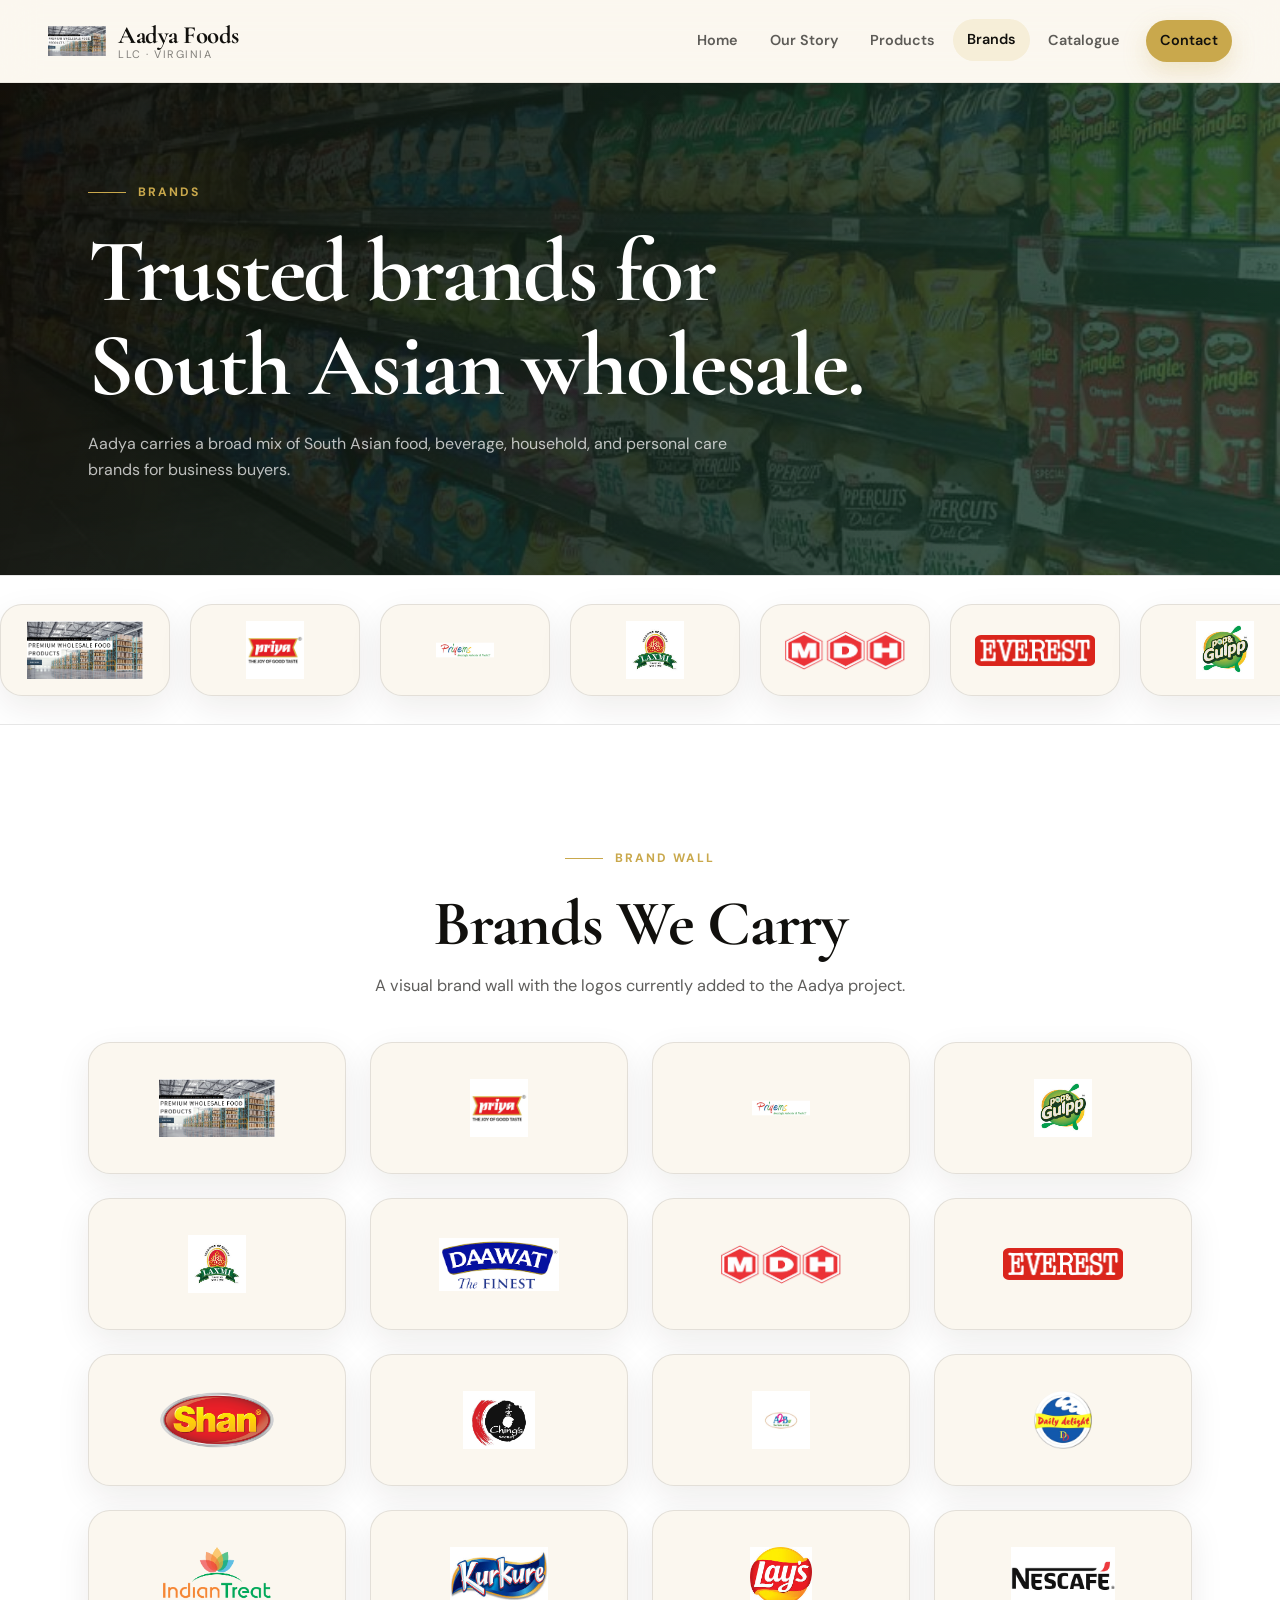
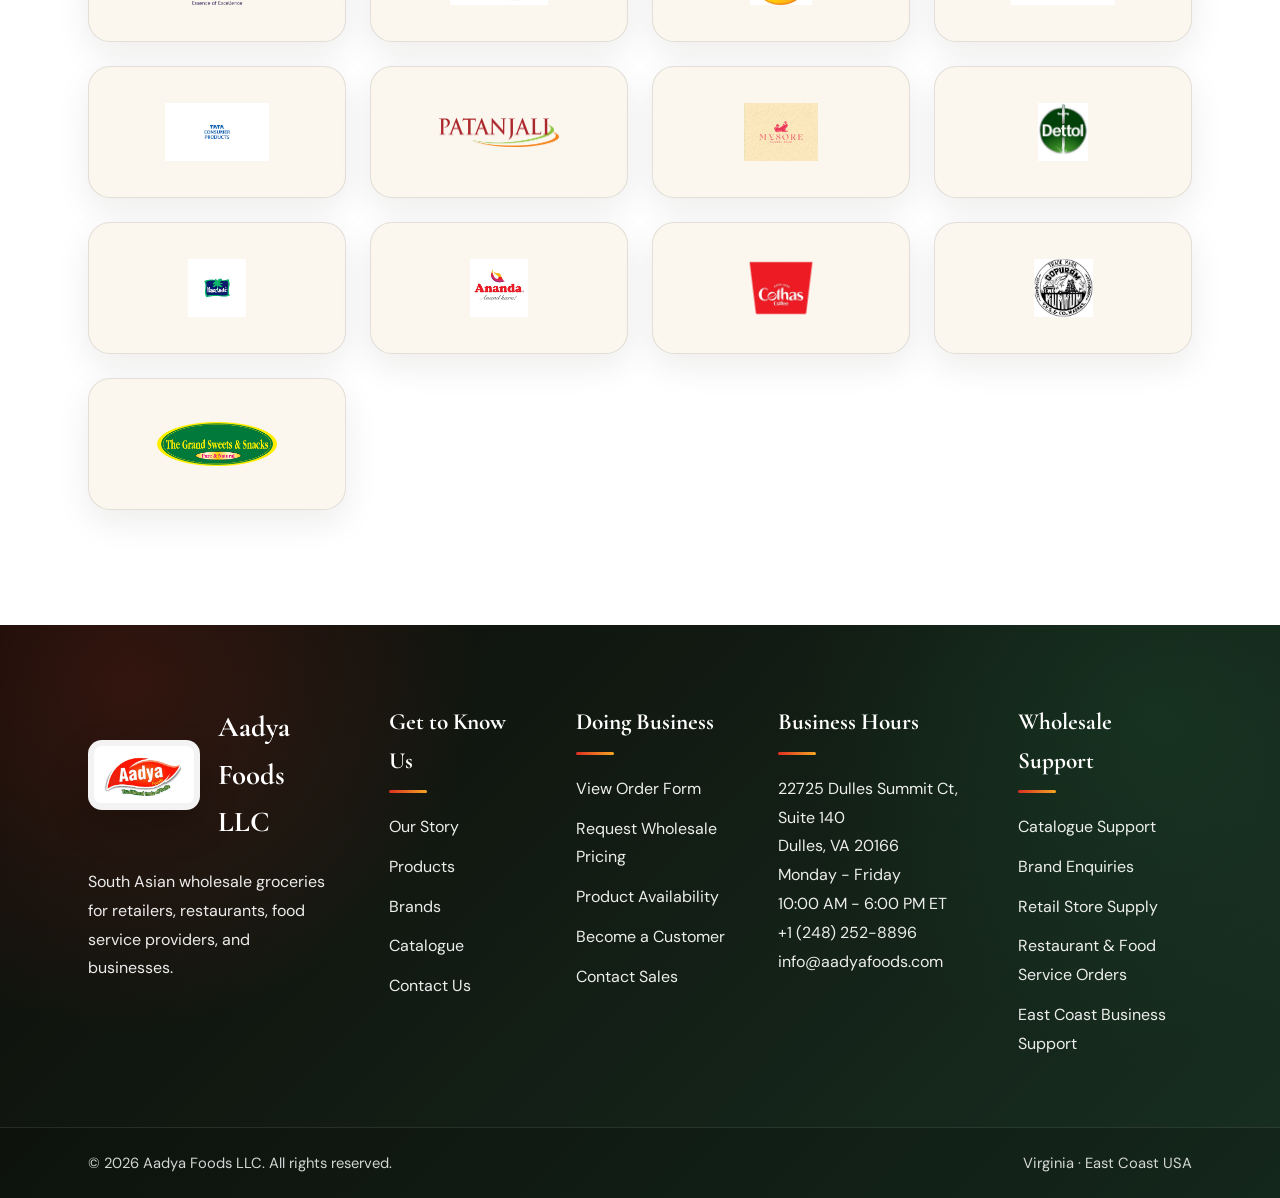
==== brands.html @ dddf6e6d "Redesign home hero, products page, and Our Story page - Add layered mandala/blob background to home " ====
<!DOCTYPE html>
<html lang="en">
<head>
  <meta charset="UTF-8" />
  <meta name="viewport" content="width=device-width, initial-scale=1" />
  <title>Brands | Aadya Foods LLC</title>
  <meta name="description" content="Brands carried by Aadya Foods LLC, including South Asian grocery, snacks, beverages, personal care, and household brands." />
  <link rel="preconnect" href="https://fonts.googleapis.com" />
  <link rel="preconnect" href="https://fonts.gstatic.com" crossorigin />
  <link href="https://fonts.googleapis.com/css2?family=Cormorant+Garamond:ital,wght@0,500;0,600;0,700;1,500;1,600&family=DM+Sans:wght@300;400;500;600;700;800&family=DM+Serif+Display&display=swap" rel="stylesheet" />
  <link rel="stylesheet" href="styles.css" />
</head>
<body>
  <div class="page-loader" id="pageLoader"><div class="loader-card"><img src="Aadya.png" alt="Aadya Foods logo" /><div class="loader-bar"><span></span></div></div></div>
  <div class="site-shell">
    <header class="navbar" id="navbar"><div class="nav-inner"><a class="brand" href="index.html"><img src="Aadya.png" alt="Aadya Foods" /><span class="brand-text"><span class="brand-title">Aadya Foods</span><span class="brand-sub">LLC · Virginia</span></span></a><button class="menu-btn" id="menuBtn" aria-label="Open menu"><span></span><span></span></button><nav class="nav-links" id="navLinks"><button class="nav-close" id="navClose" aria-label="Close menu">×</button><a data-nav href="index.html">Home</a><a data-nav href="our-story.html">Our Story</a><a data-nav href="products.html">Products</a><a data-nav href="brands.html">Brands</a><a data-nav href="catalogue.html">Catalogue</a><a data-nav href="contact.html" class="nav-cta">Contact</a></nav></div></header>

    <main class="main">
      <section class="page-hero" style="--page-img: url('assets/images/snacks.jpg')">
        <div class="wrap reveal"><span class="eyebrow">Brands</span><h1>Trusted brands for South Asian wholesale.</h1><p>Aadya carries a broad mix of South Asian food, beverage, household, and personal care brands for business buyers.</p></div>
      </section>

      <section class="brand-marquee" aria-label="Scrolling brands">
        <div class="brand-track">
          <span class="brand-chip"><img src="Aadya.png" alt="Aadya" /></span><span class="brand-chip"><img src="logos/priya.webp" alt="Priya" /></span><span class="brand-chip"><img src="logos/priyems.png" alt="Priyems" /></span><span class="brand-chip"><img src="logos/laxmi.jpeg" alt="Laxmi" /></span><span class="brand-chip"><img src="logos/MDH.png" alt="MDH" /></span><span class="brand-chip"><img src="logos/Everest.png" alt="Everest" /></span><span class="brand-chip"><img src="logos/pop%26gulpp.jpeg" alt="Pop and Gulpp" /></span><span class="brand-chip"><img src="logos/Shan.png" alt="Shan" /></span><span class="brand-chip"><img src="logos/daawat.png" alt="Daawat" /></span>
          <span class="brand-chip"><img src="Aadya.png" alt="" /></span><span class="brand-chip"><img src="logos/priya.webp" alt="" /></span><span class="brand-chip"><img src="logos/priyems.png" alt="" /></span><span class="brand-chip"><img src="logos/laxmi.jpeg" alt="" /></span><span class="brand-chip"><img src="logos/MDH.png" alt="" /></span><span class="brand-chip"><img src="logos/Everest.png" alt="" /></span><span class="brand-chip"><img src="logos/pop%26gulpp.jpeg" alt="" /></span><span class="brand-chip"><img src="logos/Shan.png" alt="" /></span><span class="brand-chip"><img src="logos/daawat.png" alt="" /></span>
        </div>
      </section>

      <section class="section section-alt">
        <div class="wrap">
          <div class="section-head center reveal"><span class="eyebrow">Brand wall</span><h2 class="section-title">Brands We Carry</h2><p class="section-text">A visual brand wall with the logos currently added to the Aadya project.</p></div>
          <div class="grid grid-4 brand-grid">
            <span class="brand-chip reveal"><img src="Aadya.png" alt="Aadya" /></span>
            <span class="brand-chip reveal"><img src="logos/priya.webp" alt="Priya" /></span>
            <span class="brand-chip reveal"><img src="logos/priyems.png" alt="Priyems" /></span>
            <span class="brand-chip reveal"><img src="logos/pop%26gulpp.jpeg" alt="Pop and Gulpp" /></span>
            <span class="brand-chip reveal"><img src="logos/laxmi.jpeg" alt="Laxmi" /></span>
            <span class="brand-chip reveal"><img src="logos/daawat.png" alt="Daawat" /></span>
            <span class="brand-chip reveal"><img src="logos/MDH.png" alt="MDH" /></span>
            <span class="brand-chip reveal"><img src="logos/Everest.png" alt="Everest" /></span>
            <span class="brand-chip reveal"><img src="logos/Shan.png" alt="Shan" /></span>
            <span class="brand-chip reveal"><img src="logos/chings.jpg" alt="Ching's" /></span>
            <span class="brand-chip reveal"><img src="logos/A2B.avif" alt="A2B" /></span>
            <span class="brand-chip reveal"><img src="logos/Daily-Delight.png" alt="Daily Delight" /></span>
            <span class="brand-chip reveal"><img src="logos/indian-treat.png" alt="Indian Treat" /></span>
            <span class="brand-chip reveal"><img src="logos/kurkure.jpeg" alt="Kurkure" /></span>
            <span class="brand-chip reveal"><img src="logos/LAys.jpeg" alt="Lays" /></span>
            <span class="brand-chip reveal"><img src="logos/NESCAFE.png" alt="Nescafe" /></span>
            <span class="brand-chip reveal"><img src="logos/Tata.png" alt="Tata" /></span>
            <span class="brand-chip reveal"><img src="logos/Patanjali.png" alt="Patanjali" /></span>
            <span class="brand-chip reveal"><img src="logos/MYSORE%20SANDAL.png" alt="Mysore Sandal" /></span>
            <span class="brand-chip reveal"><img src="logos/DETTOL.jpeg" alt="Dettol" /></span>
            <span class="brand-chip reveal"><img src="logos/PARACHUTE.jpeg" alt="Parachute" /></span>
            <span class="brand-chip reveal"><img src="logos/ANANDA.png" alt="Ananda" /></span>
            <span class="brand-chip reveal"><img src="logos/Cothas_Logo1.avif" alt="Cothas" /></span>
            <span class="brand-chip reveal"><img src="logos/gopuram.jpg" alt="Gopuram" /></span>
            <span class="brand-chip reveal"><img src="logos/thegrandsweets.png" alt="The Grand Sweets" /></span>
          </div>
        </div>
      </section>
    </main>

    <footer class="footer"><div class="footer-top"><div class="wrap footer-grid"><div><div class="footer-brand"><img src="Aadya_logo.jpeg" alt="Aadya Foods" /><h4>Aadya Foods LLC</h4></div><p>South Asian wholesale groceries for retailers, restaurants, food service providers, and businesses.</p></div><div><h4>Get to Know Us</h4><ul><li><a href="our-story.html">Our Story</a></li><li><a href="products.html">Products</a></li><li><a href="brands.html">Brands</a></li><li><a href="catalogue.html">Catalogue</a></li><li><a href="contact.html">Contact Us</a></li></ul></div><div><h4>Doing Business</h4><ul><li><a href="catalogue.html">View Order Form</a></li><li><a href="contact.html">Request Wholesale Pricing</a></li><li><a href="contact.html">Product Availability</a></li><li><a href="contact.html">Become a Customer</a></li><li><a href="contact.html">Contact Sales</a></li></ul></div><div><h4>Business Hours</h4><p>22725 Dulles Summit Ct, Suite 140<br />Dulles, VA 20166</p><p>Monday - Friday<br />10:00 AM - 6:00 PM ET</p><p><a href="tel:+12482528896">+1 (248) 252-8896</a><br /><a href="mailto:info@aadyafoods.com">info@aadyafoods.com</a></p></div><div><h4>Wholesale Support</h4><ul><li>Catalogue Support</li><li>Brand Enquiries</li><li>Retail Store Supply</li><li>Restaurant & Food Service Orders</li><li>East Coast Business Support</li></ul></div></div></div><div class="footer-bottom"><div class="wrap"><p>© 2026 Aadya Foods LLC. All rights reserved.</p><p>Virginia · East Coast USA</p></div></div></footer>
  </div>
  <button class="btt" id="backToTop" aria-label="Back to top">↑</button>
  <script src="script.js"></script>
</body>
</html>
---- styles.css ----
*, *::before, *::after { box-sizing: border-box; margin: 0; padding: 0; }

:root {
  --ink: #11100d;
  --ink-soft: rgba(17, 16, 13, .68);
  --muted: rgba(17, 16, 13, .52);
  --gold: #c9a84c;
  --gold-dark: #9d7e2f;
  --gold-soft: #f6eed8;
  --cream: #fbf7ef;
  --cream-2: #f1e8d8;
  --green: #183f2f;
  --green-2: #0f2b20;
  --white: #fff;
  --border: rgba(17, 16, 13, .1);
  --shadow: 0 22px 70px rgba(33, 25, 12, .12);
  --shadow-soft: 0 12px 34px rgba(33, 25, 12, .08);
  --radius: 24px;
  --radius-lg: 34px;
  --max: 1200px;
  --gutter: clamp(20px, 4vw, 48px);
  --serif: 'Cormorant Garamond', 'DM Serif Display', Georgia, serif;
  --body: 'DM Sans', system-ui, -apple-system, BlinkMacSystemFont, sans-serif;
}

html { scroll-behavior: smooth; }
body {
  font-family: var(--body);
  color: var(--ink);
  background: var(--cream);
  line-height: 1.65;
  overflow-x: hidden;
  -webkit-font-smoothing: antialiased;
}
a { color: inherit; text-decoration: none; }
img { max-width: 100%; display: block; }
button, input, textarea, select { font: inherit; }

.page-loader {
  position: fixed;
  inset: 0;
  z-index: 9999;
  display: grid;
  place-items: center;
  background:
    radial-gradient(circle at 30% 25%, rgba(201, 168, 76, .18), transparent 34%),
    linear-gradient(135deg, #0e0d09, #173626);
  transition: opacity .55s ease, visibility .55s ease;
}
.page-loader.done { opacity: 0; visibility: hidden; pointer-events: none; }
.loader-card { display: grid; justify-items: center; gap: 24px; }
.loader-card img {
  width: 126px;
  height: 126px;
  object-fit: contain;
  border-radius: 26px;
  background: rgba(255,255,255,.08);
  padding: 14px;
  animation: loaderFloat 1.4s ease-in-out infinite alternate;
}
.loader-bar { width: 160px; height: 3px; border-radius: 99px; background: rgba(255,255,255,.16); overflow: hidden; }
.loader-bar span { display: block; height: 100%; width: 0; background: var(--gold); animation: loaderFill 1.2s ease forwards; }
@keyframes loaderFloat { to { transform: translateY(-8px) scale(1.03); } }
@keyframes loaderFill { to { width: 100%; } }

.site-shell { min-height: 100vh; display: flex; flex-direction: column; }
.main { flex: 1; }
.wrap { width: min(100%, var(--max)); margin: 0 auto; padding: 0 var(--gutter); }

.navbar {
  position: sticky;
  top: 0;
  z-index: 1000;
  background: rgba(251, 247, 239, .88);
  border-bottom: 1px solid rgba(17, 16, 13, .07);
  backdrop-filter: blur(18px);
  -webkit-backdrop-filter: blur(18px);
}
.navbar.scrolled { box-shadow: 0 8px 30px rgba(17, 16, 13, .08); }
.nav-inner {
  width: min(100%, 1280px);
  margin: 0 auto;
  padding: 12px var(--gutter);
  display: flex;
  align-items: center;
  gap: 28px;
}
.brand { display: flex; align-items: center; gap: 12px; flex-shrink: 0; }
.brand img { width: 58px; height: 58px; object-fit: contain; }
.brand-text { display: flex; flex-direction: column; line-height: 1.08; }
.brand-title { font-family: var(--serif); font-size: 1.55rem; font-weight: 700; letter-spacing: -.02em; }
.brand-sub { font-size: .68rem; letter-spacing: .14em; text-transform: uppercase; color: var(--muted); }
.nav-links { margin-left: auto; display: flex; align-items: center; gap: 4px; }
.nav-links a {
  padding: 9px 14px;
  border-radius: 999px;
  color: var(--ink-soft);
  font-size: .9rem;
  font-weight: 600;
  transition: color .25s ease, background .25s ease, transform .25s ease;
}
.nav-links a:hover,
.nav-links a.active { color: var(--ink); background: var(--gold-soft); transform: translateY(-1px); }
.nav-cta {
  margin-left: 8px;
  background: var(--gold) !important;
  color: var(--ink) !important;
  box-shadow: 0 10px 24px rgba(201,168,76,.26);
}
.menu-btn, .nav-close {
  display: none;
  border: 0;
  background: transparent;
  color: var(--ink);
  cursor: pointer;
}
.menu-btn { margin-left: auto; width: 42px; height: 42px; border-radius: 14px; background: var(--gold-soft); }
.menu-btn span { display: block; width: 20px; height: 2px; background: currentColor; margin: 5px auto; border-radius: 999px; }

.hero {
  position: relative;
  min-height: calc(100svh - 84px);
  display: grid;
  align-items: center;
  overflow: hidden;
  color: var(--white);
  background:
    linear-gradient(105deg, rgba(13, 12, 8, .93), rgba(18, 50, 36, .78), rgba(13, 12, 8, .35)),
    url("assets/images/rice.webp") center/cover;
}
.hero::before {
  content: "";
  position: absolute;
  inset: 0;
  background:
    radial-gradient(circle at 12% 22%, rgba(201,168,76,.28), transparent 22%),
    radial-gradient(circle at 76% 66%, rgba(255,255,255,.1), transparent 28%);
  pointer-events: none;
}
.hero::after {
  content: "";
  position: absolute;
  inset: auto 0 0;
  height: 170px;
  background: linear-gradient(to top, var(--cream), transparent);
}
.hero-grid {
  position: relative;
  z-index: 2;
  width: min(100%, 1280px);
  margin: 0 auto;
  padding: 92px var(--gutter) 120px;
  display: grid;
  grid-template-columns: minmax(0, 1fr) 360px;
  align-items: center;
  gap: 72px;
}
.eyebrow {
  display: inline-flex;
  align-items: center;
  gap: 12px;
  margin-bottom: 22px;
  color: var(--gold);
  font-size: .76rem;
  font-weight: 700;
  letter-spacing: .16em;
  text-transform: uppercase;
}
.eyebrow::before { content: ""; width: 38px; height: 1px; background: currentColor; }
h1, h2, h3 { font-family: var(--serif); line-height: 1.05; letter-spacing: -.02em; }
.hero h1 { max-width: 780px; font-size: clamp(3.8rem, 8vw, 7.4rem); font-weight: 700; }
.hero h1 em { color: var(--gold); font-style: italic; display: block; }
.hero-copy { max-width: 610px; margin-top: 24px; color: rgba(255,255,255,.72); font-size: 1.08rem; }
.hero-actions { display: flex; gap: 14px; flex-wrap: wrap; margin-top: 34px; }
.btn {
  display: inline-flex;
  align-items: center;
  justify-content: center;
  gap: 10px;
  min-height: 48px;
  padding: 13px 24px;
  border-radius: 999px;
  border: 1px solid transparent;
  font-weight: 700;
  transition: transform .25s ease, box-shadow .25s ease, background .25s ease;
}
.btn:hover { transform: translateY(-2px); }
.btn-primary { background: var(--gold); color: var(--ink); box-shadow: 0 16px 36px rgba(201,168,76,.34); }
.btn-dark { background: var(--green); color: var(--white); }
.btn-ghost { border-color: rgba(255,255,255,.3); color: var(--white); background: rgba(255,255,255,.07); }
.btn-light { background: var(--white); color: var(--ink); border-color: var(--border); }

.hero-card {
  padding: 28px;
  border: 1px solid rgba(255,255,255,.16);
  border-radius: var(--radius-lg);
  background: rgba(255,255,255,.09);
  backdrop-filter: blur(18px);
  -webkit-backdrop-filter: blur(18px);
  box-shadow: 0 30px 70px rgba(0,0,0,.24);
  animation: floatCard 5s ease-in-out infinite;
}
.hero-card img { width: 118px; height: 118px; object-fit: contain; margin-bottom: 26px; filter: drop-shadow(0 10px 20px rgba(0,0,0,.2)); }
.stat-grid { display: grid; grid-template-columns: 1fr 1fr; gap: 12px; }
.stat { padding: 18px; border-radius: 18px; background: rgba(255,255,255,.1); }
.stat strong { display: block; color: var(--gold); font-size: 1.7rem; font-family: var(--serif); line-height: 1; }
.stat span { color: rgba(255,255,255,.65); font-size: .75rem; }
@keyframes floatCard { 0%,100% { transform: translateY(0); } 50% { transform: translateY(-14px); } }

.ticker { overflow: hidden; background: var(--gold); color: var(--ink); position: relative; }
.ticker-track {
  display: flex;
  gap: 34px;
  width: max-content;
  padding: 12px 0;
  animation: marquee 30s linear infinite;
}
.ticker-track span { font-size: .78rem; font-weight: 800; letter-spacing: .1em; text-transform: uppercase; white-space: nowrap; }
@keyframes marquee { to { transform: translateX(-50%); } }

.section { padding: clamp(74px, 9vw, 118px) 0; }
.section-alt { background: var(--white); }
.section-head { max-width: 760px; margin-bottom: 42px; }
.section-head.center { margin-left: auto; margin-right: auto; text-align: center; }
.section-head.center .eyebrow { justify-content: center; }
.section-title { font-size: clamp(2.5rem, 5vw, 4.8rem); font-weight: 700; }
.section-text { margin-top: 16px; color: var(--ink-soft); font-size: 1.02rem; }

.page-hero {
  position: relative;
  color: var(--white);
  background:
    linear-gradient(105deg, rgba(13, 12, 8, .94), rgba(24, 63, 47, .8)),
    var(--page-img, url("assets/images/spices.jpg")) center/cover;
}
.page-hero .wrap { padding-top: 92px; padding-bottom: 92px; }
.page-hero h1 { max-width: 820px; font-size: clamp(3.2rem, 7vw, 6.2rem); }
.page-hero p { max-width: 650px; color: rgba(255,255,255,.72); margin-top: 18px; }

.grid { display: grid; gap: 24px; }
.grid-2 { grid-template-columns: repeat(2, minmax(0, 1fr)); }
.grid-3 { grid-template-columns: repeat(3, minmax(0, 1fr)); }
.grid-4 { grid-template-columns: repeat(4, minmax(0, 1fr)); }

.card {
  position: relative;
  overflow: hidden;
  border: 1px solid var(--border);
  border-radius: var(--radius);
  background: rgba(255,255,255,.78);
  box-shadow: var(--shadow-soft);
  transition: transform .28s ease, box-shadow .28s ease, border-color .28s ease;
}
.card:hover { transform: translateY(-8px); box-shadow: var(--shadow); border-color: rgba(201,168,76,.42); }
.card-body { padding: 26px; }
.card h3 { font-size: 1.55rem; margin-bottom: 10px; }
.card p { color: var(--ink-soft); font-size: .95rem; }
.category-card img { width: 100%; height: 210px; object-fit: cover; transition: transform .6s ease; }
.category-card:hover img { transform: scale(1.08); }
.category-card .tag {
  display: inline-flex;
  margin-bottom: 12px;
  padding: 5px 11px;
  border-radius: 999px;
  background: var(--gold-soft);
  color: var(--gold-dark);
  font-size: .7rem;
  font-weight: 800;
  letter-spacing: .1em;
  text-transform: uppercase;
}

.story-panel {
  padding: 42px;
  border-radius: var(--radius-lg);
  background: linear-gradient(135deg, var(--white), var(--gold-soft));
  box-shadow: var(--shadow-soft);
  border: 1px solid rgba(201,168,76,.22);
}
.story-panel p { color: var(--ink-soft); margin-top: 14px; }
.pill-list { display: flex; flex-wrap: wrap; gap: 12px; margin-top: 24px; }
.pill { padding: 10px 16px; border-radius: 999px; background: var(--white); border: 1px solid var(--border); font-weight: 700; font-size: .88rem; }

.story-page {
  background:
    radial-gradient(circle at 10% 8%, rgba(233,39,25,.08), transparent 24%),
    radial-gradient(circle at 90% 10%, rgba(36,107,45,.08), transparent 26%),
    var(--cream);
}
.story-page .page-loader {
  background: linear-gradient(135deg, #fff8ec, #ffffff);
}
.story-page .loader-card img {
  width: 210px;
  height: auto;
  background: var(--white);
  box-shadow: var(--shadow-soft);
}
.story-page .loader-bar span { background: #e92719; }
.story-page .navbar { background: rgba(255,250,242,.94); }
.story-page .brand-title { color: #b81810; }
.story-page .page-hero {
  overflow: hidden;
}
.story-page .page-hero {
  background:
    linear-gradient(105deg, rgba(102, 28, 18, .92), rgba(36, 107, 45, .82)),
    var(--page-img, url("assets/images/spices.jpg")) center/cover;
}
.story-page .page-hero::before {
  content: "";
  position: absolute;
  inset: 0;
  background:
    radial-gradient(circle at 15% 25%, rgba(255,221,150,.22), transparent 24%),
    radial-gradient(circle at 82% 18%, rgba(255,255,255,.14), transparent 22%),
    radial-gradient(circle at 76% 84%, rgba(36,107,45,.3), transparent 24%),
    linear-gradient(90deg, rgba(255,255,255,.08) 1px, transparent 1px),
    linear-gradient(rgba(255,255,255,.08) 1px, transparent 1px);
  background-size: auto, auto, auto, 46px 46px, 46px 46px;
  pointer-events: none;
}
.story-page .page-hero .wrap {
  position: relative;
  z-index: 1;
}
.story-page .page-hero h1 {
  max-width: 900px;
  font-size: clamp(3.4rem, 7vw, 6.7rem);
  line-height: .96;
}
.story-page .page-hero p {
  max-width: 720px;
  font-size: 1.13rem;
  line-height: 1.78;
  color: rgba(255,255,255,.82);
}
.story-pattern-section {
  position: relative;
  overflow: hidden;
  background:
    radial-gradient(circle at 8% 14%, rgba(196, 65, 37, .09), transparent 24%),
    radial-gradient(circle at 92% 20%, rgba(212, 151, 47, .13), transparent 24%),
    radial-gradient(circle at 84% 82%, rgba(36,107,45,.1), transparent 26%),
    linear-gradient(90deg, rgba(102, 28, 18, .04) 1px, transparent 1px),
    linear-gradient(rgba(36,107,45,.04) 1px, transparent 1px),
    #fff7ed;
  background-size: auto, auto, auto, 52px 52px, 52px 52px, auto;
}
.story-pattern-section::before,
.story-pattern-section::after {
  content: "";
  position: absolute;
  border-radius: 999px;
  pointer-events: none;
}
.story-pattern-section::before {
  width: 260px;
  height: 260px;
  left: -90px;
  bottom: -80px;
  background: rgba(196, 65, 37, .08);
}
.story-pattern-section::after {
  width: 220px;
  height: 220px;
  right: -70px;
  top: 50px;
  background: rgba(36,107,45,.08);
}
.story-pattern-section .wrap {
  position: relative;
  z-index: 1;
}
.story-pattern-section .story-panel {
  background:
    linear-gradient(145deg, rgba(255,255,255,.98), rgba(255,246,232,.94));
  border-color: rgba(196, 65, 37, .12);
  box-shadow: 0 28px 70px rgba(48, 27, 7, .12);
}
.story-pattern-section .story-panel:nth-child(2) {
  border-color: rgba(36,107,45,.14);
}
.story-pattern-section .story-panel .eyebrow {
  color: #b73b25;
}
.story-pattern-section .story-panel h2 {
  color: #214f34;
  font-size: clamp(2.4rem, 4.4vw, 4rem);
  line-height: 1;
}
.story-pattern-section .story-panel p {
  color: rgba(33, 26, 18, .66);
  font-size: 1.02rem;
  line-height: 1.85;
}
.story-pattern-section .pill {
  background: #fff;
  color: #214f34;
  border-color: rgba(36,107,45,.16);
}
.story-pattern-section .story-panel:hover {
  transform: translateY(-6px);
  box-shadow: 0 34px 90px rgba(48, 27, 7, .16);
}
.story-color-section {
  background:
    radial-gradient(circle at 8% 18%, rgba(233,39,25,.13), transparent 28%),
    radial-gradient(circle at 92% 86%, rgba(36,107,45,.14), transparent 30%),
    linear-gradient(180deg, #fff8ec, #ffffff);
}
.story-visual-grid {
  display: grid;
  grid-template-columns: minmax(0, 1.05fr) minmax(0, .95fr);
  align-items: center;
  gap: clamp(28px, 5vw, 64px);
}
.story-visual-card {
  position: relative;
  overflow: hidden;
  border-radius: 38px;
  padding: 18px;
  background: var(--white);
  border: 1px solid rgba(233,39,25,.12);
  box-shadow: 0 34px 90px rgba(48, 27, 7, .16);
}
.story-visual-card::before {
  content: "";
  position: absolute;
  inset: 18px;
  z-index: 1;
  border-radius: 28px;
  box-shadow: inset 0 0 0 1px rgba(255,255,255,.45);
  pointer-events: none;
}
.story-visual-card img {
  width: 100%;
  min-height: 430px;
  object-fit: cover;
  border-radius: 28px;
  transition: transform .9s ease, filter .9s ease;
}
.story-visual-card:hover img {
  transform: scale(1.04);
  filter: saturate(1.1) contrast(1.04);
}
.story-float {
  position: absolute;
  z-index: 2;
  padding: 11px 15px;
  border-radius: 999px;
  color: var(--white);
  font-size: .72rem;
  font-weight: 900;
  letter-spacing: .08em;
  text-transform: uppercase;
  box-shadow: 0 16px 34px rgba(0,0,0,.2);
  animation: badgeFloat 3.8s ease-in-out infinite;
}
.float-red { top: 38px; left: 36px; background: #e92719; }
.float-green { right: 34px; top: 46%; background: #246b2d; animation-delay: .5s; }
.float-gold { left: 48px; bottom: 42px; background: #f59e0b; animation-delay: 1s; }
.story-color-copy {
  padding: clamp(30px, 4vw, 52px);
  border-radius: 38px;
  background:
    linear-gradient(145deg, rgba(255,255,255,.95), rgba(255,248,236,.95));
  border: 1px solid rgba(36,107,45,.12);
  box-shadow: var(--shadow-soft);
}
.story-color-copy .section-title {
  color: #246b2d;
}
.story-color-copy p {
  margin-top: 16px;
  color: var(--ink-soft);
}
.story-color-pills {
  display: flex;
  flex-wrap: wrap;
  gap: 11px;
  margin-top: 24px;
}
.story-color-pills span {
  padding: 10px 15px;
  border-radius: 999px;
  color: #b81810;
  background: rgba(233,39,25,.08);
  border: 1px solid rgba(233,39,25,.12);
  font-weight: 800;
  font-size: .86rem;
}
.story-warehouse-section {
  padding: clamp(60px, 8vw, 100px) 0;
}
.story-warehouse-header {
  margin-bottom: 40px;
}
.story-warehouse-header .eyebrow {
  color: #b73b25;
}
.story-warehouse-header h2 {
  font-family: var(--serif);
  font-size: clamp(2.4rem, 5vw, 4.2rem);
  line-height: 1.05;
  color: #214f34;
  max-width: 680px;
  margin: 12px 0 18px;
}
.story-warehouse-header p {
  font-size: 1rem;
  line-height: 1.72;
  color: var(--ink-soft);
  max-width: 640px;
}
.story-warehouse-frame {
  position: relative;
  border-radius: 28px;
  overflow: hidden;
  max-height: 560px;
}
.story-warehouse-frame img {
  width: 100%;
  max-height: 560px;
  object-fit: cover;
  display: block;
}
.story-warehouse-stats {
  display: flex;
  gap: 36px;
  margin-top: 28px;
  padding-top: 22px;
  border-top: 1.5px solid rgba(46,125,70,.15);
}
.story-warehouse-stats div {
  display: flex;
  flex-direction: column;
  gap: 3px;
}
.story-warehouse-stats strong {
  font-family: "Times New Roman", Times, serif;
  font-size: 1.8rem;
  font-weight: 700;
  color: #4aaa72;
  line-height: 1;
}
.story-warehouse-stats span {
  font-size: .68rem;
  font-weight: 700;
  letter-spacing: .07em;
  text-transform: uppercase;
  color: var(--muted);
}
.story-values-grid {
  display: grid;
  grid-template-columns: repeat(3, minmax(0, 1fr));
  gap: 22px;
}
.story-value-card {
  position: relative;
  overflow: hidden;
  min-height: 285px;
  padding: 30px;
  border-radius: 30px;
  color: #173f28;
  box-shadow: 0 20px 54px rgba(48, 27, 7, .10);
  transition: transform .3s ease, box-shadow .3s ease;
}
.story-value-card:hover {
  transform: translateY(-8px);
  box-shadow: 0 36px 90px rgba(48, 27, 7, .14);
}
.story-value-card::after {
  content: "";
  position: absolute;
  width: 170px;
  height: 170px;
  right: -55px;
  top: -55px;
  border-radius: 999px;
  background: rgba(255,255,255,.45);
}
.story-value-card strong {
  display: inline-grid;
  place-items: center;
  width: 52px;
  height: 52px;
  border-radius: 50%;
  background: rgba(255,255,255,.72);
  border: 1px solid rgba(31,107,58,.12);
  margin-bottom: 36px;
  color: #173f28;
}
.story-value-card h3 {
  position: relative;
  z-index: 1;
  font-size: 1.8rem;
  margin-bottom: 12px;
  color: #173f28;
}
.story-value-card p {
  position: relative;
  z-index: 1;
  color: rgba(23,63,40,.72);
  font-weight: 600;
}
.story-value-card.red  { background: #f8ded8; }
.story-value-card.green { background: #dff3e5; }
.story-value-card.gold  { background: #fdecc8; }

.brand-marquee { overflow: hidden; padding: 28px 0; background: var(--white); border-block: 1px solid var(--border); }
.brand-track { display: flex; width: max-content; gap: 20px; animation: marquee 42s linear infinite; }
.brand-chip {
  width: 170px;
  height: 92px;
  display: grid;
  place-items: center;
  border-radius: 22px;
  background: var(--cream);
  border: 1px solid var(--border);
  box-shadow: var(--shadow-soft);
}
.brand-chip img { max-width: 120px; max-height: 58px; object-fit: contain; }
.brand-grid .brand-chip {
  width: auto;
  height: 132px;
  transition: transform .25s ease, box-shadow .25s ease;
}
.brand-grid .brand-chip:hover { transform: translateY(-6px) rotate(-1deg); box-shadow: var(--shadow); }

/* ---- Products page segments (OM Produce style) ---- */
.prod-segments-section {
  background: #2a4a2e;
  padding-bottom: clamp(60px, 8vw, 110px);
}
.prod-segments-section .section-head { color: #fff; }
.prod-segments-section .section-title { color: #fff; }
.prod-segments-section .section-text { color: rgba(255,255,255,.72); }
.prod-segments-section .eyebrow { color: #f5c96a; }
.prod-segments-section .wrap { max-width: 1600px; }

.prod-segment {
  display: grid;
  grid-template-columns: 1fr 1fr;
  align-items: center;
  gap: 0;
  background: #f5efe6;
  border-radius: 28px;
  overflow: visible;
  margin: 0 auto 70px;
  max-width: 1540px;
  position: relative;
  box-shadow: 0 18px 54px rgba(0,0,0,.14);
  padding: 64px 72px;
}
.prod-segment-flip {
  direction: rtl;
}
.prod-segment-flip > * {
  direction: ltr;
}
.prod-segment-img {
  display: flex;
  align-items: center;
  justify-content: center;
}
.prod-segment-img img {
  width: 95%;
  height: 400px;
  object-fit: cover;
  border-radius: 18px;
  border: 6px solid #c07e1a;
  transform: rotate(-3deg);
  transition: transform .4s ease, box-shadow .4s ease;
  box-shadow: 0 16px 40px rgba(0,0,0,.18);
  display: block;
}
.prod-segment-flip .prod-segment-img img {
  transform: rotate(3deg);
}
.prod-segment:hover .prod-segment-img img {
  transform: rotate(0deg) scale(1.03);
  box-shadow: 0 22px 54px rgba(0,0,0,.22);
}
.prod-segment-body {
  display: flex;
  flex-direction: column;
  justify-content: center;
  padding: 10px 10px 10px 28px;
}
.prod-segment-flip .prod-segment-body {
  padding: 10px 28px 10px 10px;
}
.prod-segment-body .eyebrow {
  color: #c07e1a;
  margin-bottom: 8px;
}
.prod-segment-body h2 {
  font-size: clamp(1.8rem, 3vw, 2.8rem);
  font-weight: 700;
  color: #214f34;
  margin-bottom: 16px;
  line-height: 1.12;
}
.prod-segment-body p {
  font-size: 1.05rem;
  line-height: 1.75;
  color: rgba(33,26,18,.7);
  max-width: 400px;
}
.catalogue-frame {
  overflow: hidden;
  border-radius: var(--radius-lg);
  border: 1px solid var(--border);
  box-shadow: var(--shadow);
  background: var(--white);
}
.catalogue-frame iframe { width: 100%; height: 78vh; min-height: 620px; border: 0; display: block; }

.contact-grid { display: grid; grid-template-columns: .9fr 1.2fr; gap: 30px; align-items: start; }
.info-card { padding: 32px; border-radius: var(--radius); background: var(--green); color: var(--white); box-shadow: var(--shadow); }
.info-card h3 { color: var(--gold); margin-bottom: 18px; }
.info-row { padding: 16px 0; border-bottom: 1px solid rgba(255,255,255,.1); }
.info-row:last-child { border-bottom: 0; }
.info-row small { display: block; color: rgba(255,255,255,.46); text-transform: uppercase; letter-spacing: .12em; font-weight: 800; font-size: .68rem; margin-bottom: 4px; }
.contact-form { padding: 34px; border-radius: var(--radius); background: var(--white); border: 1px solid var(--border); box-shadow: var(--shadow-soft); }
.form-grid { display: grid; grid-template-columns: 1fr 1fr; gap: 16px; }
.field { display: flex; flex-direction: column; gap: 7px; margin-bottom: 16px; }
.field label { font-weight: 800; color: var(--ink-soft); font-size: .78rem; letter-spacing: .06em; text-transform: uppercase; }
.field input, .field textarea, .field select {
  width: 100%;
  border: 1px solid var(--border);
  border-radius: 15px;
  padding: 13px 15px;
  background: var(--cream);
  outline: none;
}
.field input:focus, .field textarea:focus, .field select:focus { border-color: var(--gold); box-shadow: 0 0 0 4px rgba(201,168,76,.13); background: var(--white); }
.form-success { display: none; margin-top: 16px; padding: 16px; border-radius: 16px; background: #dff4e7; color: #14532d; font-weight: 700; }
.form-success.show { display: block; }
.map { height: 380px; border: 0; width: 100%; display: block; filter: saturate(.75) contrast(1.05); }

.footer {
  margin-top: auto;
  color: var(--white);
  background:
    radial-gradient(circle at 10% 10%, rgba(220,47,33,.18), transparent 28%),
    radial-gradient(circle at 90% 16%, rgba(31,107,58,.2), transparent 28%),
    linear-gradient(135deg, #0d0c08, #182f22);
}
.footer-top { padding: 78px 0 68px; }
.footer-grid {
  display: grid;
  grid-template-columns: 1.65fr .9fr 1fr 1.25fr 1.15fr;
  gap: clamp(26px, 4vw, 52px);
  align-items: start;
}
.footer p,
.footer a,
.footer li {
  color: rgba(255,255,255,.92);
  font-size: 1rem;
  line-height: 1.8;
}
.footer h4 {
  font-family: var(--serif);
  font-size: 1.45rem;
  margin-bottom: 20px;
  color: var(--white);
}
.footer h4::after {
  content: "";
  display: block;
  width: 38px;
  height: 3px;
  margin-top: 10px;
  border-radius: 999px;
  background: linear-gradient(90deg, #dc2f21, #f5a623);
}
.footer ul { list-style: none; display: grid; gap: 11px; }
.footer a {
  transition: color .25s ease, transform .25s ease;
}
.footer a:hover {
  color: #ffd166;
  transform: translateX(3px);
}
.footer-brand {
  display: flex;
  align-items: center;
  gap: 18px;
  margin-bottom: 22px;
}
.footer-brand img {
  width: 112px;
  height: 70px;
  object-fit: contain;
  border-radius: 14px;
  background: rgba(255,255,255,.95);
  padding: 6px;
  box-shadow: 0 16px 36px rgba(0,0,0,.22);
}
.footer-brand h4 {
  font-size: 1.8rem;
  margin-bottom: 0;
}
.footer-brand h4::after { display: none; }
.footer-bottom {
  border-top: 1px solid rgba(255,255,255,.1);
  padding: 22px 0;
  background: rgba(0,0,0,.18);
}
.footer-bottom .wrap { display: flex; justify-content: space-between; gap: 16px; flex-wrap: wrap; }
.footer-bottom p { font-size: .92rem; color: rgba(255,255,255,.82); }

.btt {
  position: fixed;
  right: 22px;
  bottom: 22px;
  width: 46px;
  height: 46px;
  border: 0;
  border-radius: 16px;
  background: var(--gold);
  color: var(--ink);
  cursor: pointer;
  box-shadow: var(--shadow-soft);
  opacity: 0;
  pointer-events: none;
  transform: translateY(12px);
  transition: .25s ease;
  z-index: 900;
}
.btt.show { opacity: 1; pointer-events: auto; transform: translateY(0); }

.home-page {
  --aadya-red: #dc2f21;
  --aadya-red-dark: #9f2419;
  --aadya-green: #1f6b3a;
  --aadya-cream: #fff3df;
  --aadya-mango: #f5a623;
  --aadya-teal: #0f8a83;
  --aadya-plum: #7c3aed;
  background:
    radial-gradient(circle at 8% 10%, rgba(220, 47, 33, .14), transparent 26%),
    radial-gradient(circle at 92% 12%, rgba(31, 107, 58, .14), transparent 24%),
    radial-gradient(circle at 58% 0%, rgba(245, 166, 35, .12), transparent 28%),
    var(--aadya-cream);
}
.home-page .navbar {
  background: rgba(255, 250, 242, .94);
}
.brand-wide img {
  width: 86px;
  height: 52px;
  object-fit: contain;
  border-radius: 10px;
}
.home-page .brand-title { color: var(--aadya-red-dark); }
.home-page .nav-links a:hover,
.home-page .nav-links a.active {
  background: rgba(233, 39, 25, .08);
  color: var(--aadya-red-dark);
}
.home-page .nav-cta {
  background: var(--aadya-red) !important;
  color: var(--white) !important;
  box-shadow: 0 12px 28px rgba(233, 39, 25, .22);
}
.home-page .page-loader {
  background: linear-gradient(135deg, #fff8ec, #ffffff);
}
.home-page .loader-card img {
  width: 210px;
  height: auto;
  background: var(--white);
  box-shadow: var(--shadow-soft);
}
.home-page .loader-bar { background: rgba(233, 39, 25, .14); }
.home-page .loader-bar span { background: var(--aadya-red); }
.home-hero {
  min-height: calc(100svh - 84px);
  color: var(--ink);
  background: linear-gradient(155deg, #fffbf3 0%, #fef3d6 55%, #fff8ea 100%);
  overflow: hidden;
  position: relative;
}
/* warm saffron + green corner blobs */
.home-hero::before {
  display: block;
  content: "";
  position: absolute;
  inset: 0;
  background:
    radial-gradient(ellipse 55% 50% at 92% 4%,  rgba(246,160,42,.28) 0%, transparent 62%),
    radial-gradient(ellipse 48% 44% at 4%  94%,  rgba(46,125,70,.18)  0%, transparent 60%),
    radial-gradient(ellipse 40% 40% at 55% 52%,  rgba(220,75,28,.07)  0%, transparent 68%);
  z-index: 0;
  pointer-events: none;
}
/* mandala rings (centered on logo card area) + dot grid */
.home-hero::after {
  display: block;
  content: "";
  position: absolute;
  inset: 0;
  background:
    radial-gradient(circle at 78% 52%, transparent 27.5%, rgba(230,140,35,.11) 28%,  rgba(230,140,35,.11) 30%,  transparent 30.5%),
    radial-gradient(circle at 78% 52%, transparent 37%,   rgba(46,125,70,.08)  37.5%, rgba(46,125,70,.08)  39.5%, transparent 40%),
    radial-gradient(circle at 78% 52%, transparent 48%,   rgba(220,75,28,.06)  48.5%, rgba(220,75,28,.06)  50.5%, transparent 51%),
    radial-gradient(circle at 78% 52%, transparent 59%,   rgba(246,160,42,.05) 59.5%, rgba(246,160,42,.05) 61.5%, transparent 62%),
    radial-gradient(circle, rgba(150,75,25,.07) 1px, transparent 1px);
  background-size: auto, auto, auto, auto, 28px 28px;
  z-index: 0;
  pointer-events: none;
}
.home-hero .hero-grid {
  grid-template-columns: minmax(0, 1fr) minmax(340px, 460px);
  gap: clamp(36px, 6vw, 90px);
  padding-top: clamp(70px, 9vw, 118px);
  padding-bottom: clamp(84px, 10vw, 126px);
  position: relative;
  z-index: 1;
}
.home-hero .eyebrow { color: var(--aadya-green); }
.home-hero h1 {
  max-width: 820px;
  color: #25140c;
  font-family: var(--serif);
  font-size: clamp(3.3rem, 7vw, 6.5rem);
  line-height: .98;
}
.home-hero h1 em { color: var(--aadya-red); }
.home-hero .hero-copy {
  max-width: 650px;
  color: rgba(37, 20, 12, .72);
  font-size: 1.16rem;
  line-height: 1.82;
}
.home-page .btn-primary {
  background: #e8604e;
  color: var(--white);
  box-shadow: 0 18px 38px rgba(233, 39, 25, .18);
}
.home-page .btn-primary:hover { background: #d44e3c; }
.home-page .btn-dark {
  background: #4aaa72;
  color: var(--white);
}
.home-page .btn-light {
  color: var(--aadya-red-dark);
  border-color: rgba(233, 39, 25, .16);
}
.home-trust-row {
  display: flex;
  flex-wrap: wrap;
  gap: 10px;
  margin-top: 26px;
}
.home-trust-row span {
  padding: 9px 14px;
  border-radius: 999px;
  background: rgba(255,255,255,.86);
  color: var(--aadya-green);
  border: 1px solid rgba(36, 107, 45, .14);
  font-size: .84rem;
  font-weight: 800;
  box-shadow: 0 10px 24px rgba(102,43,10,.08);
  backdrop-filter: blur(10px);
  -webkit-backdrop-filter: blur(10px);
}
.home-logo-card {
  position: relative;
  padding: 28px;
  border-radius: 36px;
  background:
    radial-gradient(circle at 16% 18%, rgba(220,47,33,.14), transparent 30%),
    radial-gradient(circle at 86% 82%, rgba(31,107,58,.14), transparent 30%),
    linear-gradient(145deg, rgba(255,255,255,.98), rgba(255,241,219,.94));
  border: 1px solid rgba(233,39,25,.12);
  box-shadow: 0 34px 90px rgba(151, 55, 22, .2);
  animation: floatCard 5s ease-in-out infinite;
}
.home-logo-card::before,
.home-logo-card::after {
  content: "";
  position: absolute;
  border-radius: 999px;
  z-index: -1;
}
.home-logo-card::before {
  width: 160px;
  height: 160px;
  right: -34px;
  top: -34px;
  background: rgba(233,39,25,.12);
}
.home-logo-card::after {
  width: 130px;
  height: 130px;
  left: -24px;
  bottom: -24px;
  background: rgba(36,107,45,.12);
}
.logo-frame {
  display: grid;
  place-items: center;
  min-height: 250px;
  border-radius: 28px;
  background: var(--white);
  border: 1px solid rgba(17,16,13,.08);
  overflow: hidden;
}
.logo-frame img {
  width: min(100%, 410px);
  height: auto;
  object-fit: contain;
}
.warehouse-card {
  padding: 18px;
  background:
    linear-gradient(145deg, rgba(255,255,255,.98), rgba(255,239,220,.92));
}
.aadya-only-frame {
  min-height: 330px;
  background:
    radial-gradient(circle at 20% 20%, rgba(220,47,33,.16), transparent 28%),
    radial-gradient(circle at 84% 80%, rgba(31,107,58,.16), transparent 30%),
    radial-gradient(circle at 55% 15%, rgba(245,166,35,.16), transparent 22%),
    var(--white);
}
.aadya-only-frame img {
  width: min(92%, 430px);
  height: auto;
  object-fit: contain;
  filter: drop-shadow(0 18px 28px rgba(151, 55, 22, .18));
  animation: logoPulse 3.8s ease-in-out infinite;
}
@keyframes logoPulse {
  0%, 100% { transform: scale(1); }
  50% { transform: scale(1.035); }
}
.hero-logo-ribbon {
  display: flex;
  align-items: center;
  gap: 14px;
  padding: 12px 14px;
  margin-bottom: 14px;
  border-radius: 22px;
  background: var(--white);
  border: 1px solid rgba(233,39,25,.12);
  box-shadow: 0 14px 34px rgba(48, 27, 7, .08);
}
.hero-logo-ribbon img {
  width: 136px;
  height: 64px;
  object-fit: contain;
  flex-shrink: 0;
  border-radius: 12px;
}
.hero-logo-ribbon span {
  color: var(--aadya-green);
  font-size: .78rem;
  font-weight: 900;
  letter-spacing: .08em;
  text-transform: uppercase;
}
.warehouse-frame {
  position: relative;
  min-height: 320px;
  background: #fff;
}
.warehouse-frame img {
  width: 100%;
  height: 100%;
  min-height: 320px;
  object-fit: cover;
  transition: transform .9s ease, filter .9s ease;
}
.warehouse-card:hover .warehouse-frame img {
  transform: scale(1.04);
  filter: saturate(1.08) contrast(1.03);
}
.floating-badge {
  position: absolute;
  z-index: 2;
  padding: 10px 14px;
  border-radius: 999px;
  color: var(--white);
  font-size: .74rem;
  font-weight: 900;
  letter-spacing: .08em;
  text-transform: uppercase;
  box-shadow: 0 16px 32px rgba(0,0,0,.18);
  animation: badgeFloat 3.8s ease-in-out infinite;
}
.badge-red {
  left: 16px;
  top: 16px;
  background: var(--aadya-red);
}
.badge-green {
  right: 16px;
  top: 46%;
  background: var(--aadya-green);
  animation-delay: .45s;
}
.badge-gold {
  left: 28px;
  bottom: 18px;
  background: #f59e0b;
  animation-delay: .9s;
}
@keyframes badgeFloat {
  0%, 100% { transform: translateY(0); }
  50% { transform: translateY(-9px); }
}
.home-stats-row {
  display: flex;
  align-items: stretch;
  gap: 10px;
  margin-top: 20px;
}
.home-stat {
  flex: 1;
  display: flex;
  flex-direction: column;
  align-items: flex-start;
  gap: 4px;
  padding: 14px 16px;
  background: rgba(255,255,255,.80);
  border: 1px solid rgba(233,39,25,.10);
  border-top: 3px solid #4aaa72;
  border-radius: 14px;
  backdrop-filter: blur(6px);
}
.home-stat:nth-child(2) { border-top-color: #4aaa72; }
.home-stat:nth-child(3) { border-top-color: #4aaa72; }
.home-stat strong {
  display: block;
  font-family: "Times New Roman", Times, serif;
  font-size: 2rem;
  font-weight: 700;
  line-height: 1;
  color: #4aaa72;
}
.home-stat:nth-child(2) strong { color: #4aaa72; }
.home-stat:nth-child(3) strong { color: #4aaa72; }
.home-stat span {
  display: block;
  color: var(--muted);
  font-size: .68rem;
  font-weight: 700;
  letter-spacing: .05em;
  text-transform: uppercase;
  line-height: 1.35;
}
.home-stat-divider { display: none; }
.home-page .ticker {
  background: #1a3d28;
  color: #f5c96a;
}
.home-page .ticker-track span::before {
  content: "✦";
  margin-right: 34px;
  font-size: .55rem;
  vertical-align: middle;
  opacity: .5;
}
.home-intro {
  position: relative;
  overflow: hidden;
  background:
    radial-gradient(circle at 12% 18%, rgba(31,107,58,.12), transparent 26%),
    radial-gradient(circle at 88% 72%, rgba(31,107,58,.1), transparent 28%),
    linear-gradient(90deg, rgba(31,107,58,.04) 1px, transparent 1px),
    linear-gradient(rgba(31,107,58,.04) 1px, transparent 1px),
    linear-gradient(180deg, #f4fff7 0%, #ffffff 52%, #f1fbf3 100%);
  background-size: auto, auto, 54px 54px, 54px 54px, auto;
}
.home-intro::before,
.home-intro::after {
  content: "";
  position: absolute;
  border-radius: 999px;
  pointer-events: none;
}
.home-intro::before {
  width: 300px;
  height: 300px;
  left: -110px;
  top: 70px;
  background: rgba(31,107,58,.08);
}
.home-intro::after {
  width: 260px;
  height: 260px;
  right: -90px;
  bottom: 60px;
  background: rgba(31,107,58,.08);
}
.home-intro .wrap {
  position: relative;
  z-index: 1;
}
.home-intro .eyebrow {
  color: #1f6b3a;
}
.home-intro .section-title {
  color: #173f28;
}
.home-intro .section-text {
  color: rgba(37, 20, 12, .68);
}
.home-feature-grid {
  display: grid;
  grid-template-columns: repeat(3, 1fr);
  gap: 24px;
}
.home-feature-card {
  padding: 18px;
  border-radius: 30px;
  background: var(--white);
  border: 1px solid rgba(17,16,13,.08);
  box-shadow: var(--shadow-soft);
  transition: transform .3s ease, box-shadow .3s ease;
}
.home-feature-card:hover {
  transform: translateY(-8px);
  box-shadow: var(--shadow);
}
.home-feature-card img {
  width: 100%;
  height: 230px;
  object-fit: cover;
  border-radius: 22px;
  margin-bottom: 20px;
}
.home-feature-card h3 {
  color: var(--aadya-red-dark);
  font-size: 1.65rem;
  margin-bottom: 8px;
}
.home-feature-card p {
  color: var(--ink-soft);
  font-size: .95rem;
}
.home-content-grid {
  display: grid;
  grid-template-columns: repeat(4, minmax(0, 1fr));
  gap: 18px;
}
.home-value-card {
  position: relative;
  overflow: hidden;
  min-height: 320px;
  padding: 28px;
  border-radius: 30px;
  color: #173f28;
  box-shadow: 0 20px 54px rgba(48, 27, 7, .1);
  transition: transform .3s ease, box-shadow .3s ease;
}
.home-value-card:hover {
  transform: translateY(-8px);
  box-shadow: 0 28px 70px rgba(48, 27, 7, .14);
}
.home-value-card::before,
.home-value-card::after {
  content: "";
  position: absolute;
  border-radius: 999px;
  background: rgba(255,255,255,.45);
}
.home-value-card::before {
  width: 150px;
  height: 150px;
  right: -42px;
  top: -42px;
}
.home-value-card::after {
  width: 90px;
  height: 90px;
  left: -22px;
  bottom: -22px;
}
.home-value-card span {
  display: inline-grid;
  place-items: center;
  width: 48px;
  height: 48px;
  border-radius: 50%;
  color: #173f28;
  background: rgba(255,255,255,.72);
  border: 1px solid rgba(31,107,58,.12);
  font-weight: 900;
  margin-bottom: 42px;
}
.home-value-card h3 {
  position: relative;
  z-index: 1;
  font-size: 1.75rem;
  line-height: 1.08;
  margin-bottom: 14px;
  color: #173f28;
}
.home-value-card p {
  position: relative;
  z-index: 1;
  color: rgba(23,63,40,.72);
  font-size: .95rem;
  font-weight: 600;
  line-height: 1.62;
}
.home-value-card.red {
  background: #f8ded8;
}
.home-value-card.green {
  background: #dff3e5;
}
.home-value-card.saffron {
  background: #fdecc8;
}
.home-value-card.teal {
  background: #dff4f1;
}
.home-category-mosaic {
  display: grid;
  grid-template-columns: repeat(3, minmax(0, 1fr));
  gap: 22px;
}
.home-color-card {
  position: relative;
  isolation: isolate;
  min-height: 390px;
  overflow: hidden;
  border-radius: 34px;
  padding: 24px;
  color: var(--white);
  box-shadow: 0 28px 70px rgba(48, 27, 7, .18);
  transition: transform .32s ease, box-shadow .32s ease;
}
.home-color-card:hover {
  transform: translateY(-10px) rotate(-.5deg);
  box-shadow: 0 36px 90px rgba(48, 27, 7, .24);
}
.home-color-card::before {
  content: "";
  position: absolute;
  inset: 0;
  z-index: -1;
  background: linear-gradient(180deg, transparent 20%, rgba(0,0,0,.72));
}
.home-color-card::after {
  content: "";
  position: absolute;
  width: 160px;
  height: 160px;
  right: -42px;
  top: -42px;
  z-index: -1;
  border-radius: 999px;
  background: rgba(255,255,255,.2);
}
.home-color-card img {
  position: absolute;
  inset: 0;
  z-index: -2;
  width: 100%;
  height: 100%;
  object-fit: cover;
  transition: transform .7s ease, filter .7s ease;
}
.home-color-card:hover img {
  transform: scale(1.08);
  filter: saturate(1.18);
}
.home-color-card span {
  display: inline-flex;
  padding: 8px 13px;
  border-radius: 999px;
  background: rgba(255,255,255,.22);
  backdrop-filter: blur(10px);
  -webkit-backdrop-filter: blur(10px);
  font-size: .72rem;
  font-weight: 900;
  letter-spacing: .12em;
  text-transform: uppercase;
}
.home-color-card h3 {
  margin-top: 190px;
  font-size: 2.1rem;
  text-shadow: 0 8px 24px rgba(0,0,0,.25);
}
.home-color-card p {
  max-width: 290px;
  margin-top: 9px;
  color: rgba(255,255,255,.86);
  font-weight: 600;
  line-height: 1.55;
}
.home-color-card.red { background: #e92719; }
.home-color-card.saffron { background: #ef8b16; }
.home-color-card.green { background: #24733a; }
.home-color-card.blue { background: #1677b7; }
.home-color-card.purple { background: #763da8; }
.home-color-card.gold { background: #b77912; }
.home-rainbow-band {
  position: relative;
  overflow: hidden;
  padding: 74px 0;
  background:
    radial-gradient(ellipse 50% 80% at 5% 50%,  rgba(255,255,255,.12), transparent 55%),
    radial-gradient(ellipse 40% 60% at 95% 50%, rgba(255,255,255,.08), transparent 50%),
    linear-gradient(115deg, #1a3d28 0%, #2f7d4a 45%, #c07e1a 100%);
  color: var(--white);
}
.home-rainbow-band::before {
  content: "";
  position: absolute;
  inset: 0;
  background-image:
    linear-gradient(90deg, rgba(255,255,255,.08) 1px, transparent 1px),
    linear-gradient(rgba(255,255,255,.08) 1px, transparent 1px);
  background-size: 46px 46px;
  mask-image: linear-gradient(90deg, transparent, black 20%, black 80%, transparent);
}
.rainbow-content {
  position: relative;
  display: grid;
  grid-template-columns: .5fr 1.3fr auto;
  align-items: center;
  gap: 26px;
}
.rainbow-content span {
  font-size: .78rem;
  font-weight: 900;
  letter-spacing: .14em;
  text-transform: uppercase;
}
.rainbow-content h2 {
  max-width: 720px;
  font-size: clamp(2rem, 4vw, 3.6rem);
}
.home-rainbow-band .btn-primary {
  background: #fff7ed;
  color: #1a3d28;
  box-shadow: 0 18px 40px rgba(0,0,0,.16);
}
.home-split {
  background:
    radial-gradient(circle at 12% 20%, rgba(31,107,58,.12), transparent 26%),
    radial-gradient(circle at 90% 84%, rgba(220,47,33,.1), transparent 26%),
    linear-gradient(135deg, rgba(245,166,35,.09), transparent 38%),
    #fffaf2;
}
.home-page .story-panel {
  background:
    linear-gradient(145deg, rgba(255,255,255,.96), rgba(255,241,219,.9));
  border-color: rgba(220,47,33,.12);
  box-shadow: 0 26px 68px rgba(48,27,7,.1);
}
.home-page .story-panel .section-title {
  color: var(--aadya-green);
}

.reveal { opacity: 0; transform: translateY(34px); transition: opacity .75s ease, transform .75s ease; }
.reveal.in { opacity: 1; transform: translateY(0); }
.delay-1 { transition-delay: .08s; }
.delay-2 { transition-delay: .16s; }
.delay-3 { transition-delay: .24s; }

@media (max-width: 1020px) {
  .hero-grid, .contact-grid { grid-template-columns: 1fr; }
  .hero-card { max-width: 430px; }
  .story-visual-grid { grid-template-columns: 1fr; }
  .story-values-grid { grid-template-columns: 1fr; }
  .home-hero .hero-grid { grid-template-columns: 1fr; }
  .home-logo-card { max-width: 520px; }
  .home-feature-grid { grid-template-columns: 1fr; }
  .home-content-grid { grid-template-columns: repeat(2, minmax(0, 1fr)); }
  .home-category-mosaic { grid-template-columns: repeat(2, minmax(0, 1fr)); }
  .rainbow-content { grid-template-columns: 1fr; text-align: center; justify-items: center; }
  .grid-4 { grid-template-columns: repeat(2, minmax(0, 1fr)); }
  .grid-3 { grid-template-columns: repeat(2, minmax(0, 1fr)); }
  .footer-grid { grid-template-columns: 1fr 1fr; }
}

@media (max-width: 760px) {
  .brand-title { font-size: 1.25rem; }
  .brand-sub { display: none; }
  .nav-links {
    position: fixed;
    inset: 0;
    z-index: 1001;
    display: none;
    margin: 0;
    padding: 90px 24px 32px;
    flex-direction: column;
    justify-content: center;
    background: rgba(13, 12, 8, .97);
  }
  .nav-links.open { display: flex; }
  .nav-links a { color: rgba(255,255,255,.78); font-family: var(--serif); font-size: 2rem; }
  .nav-links a:hover, .nav-links a.active { color: var(--gold); background: transparent; }
  .nav-cta { margin-left: 0; font-family: var(--body) !important; font-size: 1rem !important; }
  .nav-close { display: block; position: absolute; top: 24px; right: 26px; color: var(--white); font-size: 2rem; }
  .menu-btn { display: block; }
  .hero { min-height: auto; }
  .hero-grid { padding-top: 74px; padding-bottom: 92px; gap: 36px; }
  .hero h1 { font-size: clamp(3.1rem, 15vw, 4.7rem); }
  .home-hero h1 { font-size: clamp(2.8rem, 13vw, 4.4rem); }
  .home-stats-row { flex-direction: column; gap: 10px; }
  .home-stat { border-bottom: none; padding: 14px 16px; }
  .logo-frame { min-height: 190px; }
  .warehouse-frame,
  .warehouse-frame img { min-height: 230px; }
  .home-content-grid { grid-template-columns: 1fr; }
  .home-value-card { min-height: auto; }
  .home-category-mosaic { grid-template-columns: 1fr; }
  .home-color-card { min-height: 340px; }
  .home-color-card h3 { margin-top: 150px; }
  .grid-2, .grid-3, .grid-4, .form-grid, .footer-grid { grid-template-columns: 1fr; }
  .catalogue-frame iframe { min-height: 520px; }
  .prod-segment, .prod-segment-flip { grid-template-columns: 1fr; direction: ltr; padding: 24px; }
  .prod-segment-img img { width: 100%; height: 200px; transform: rotate(0); }
  .prod-segment-body, .prod-segment-flip .prod-segment-body { padding: 20px 8px 8px; }
}
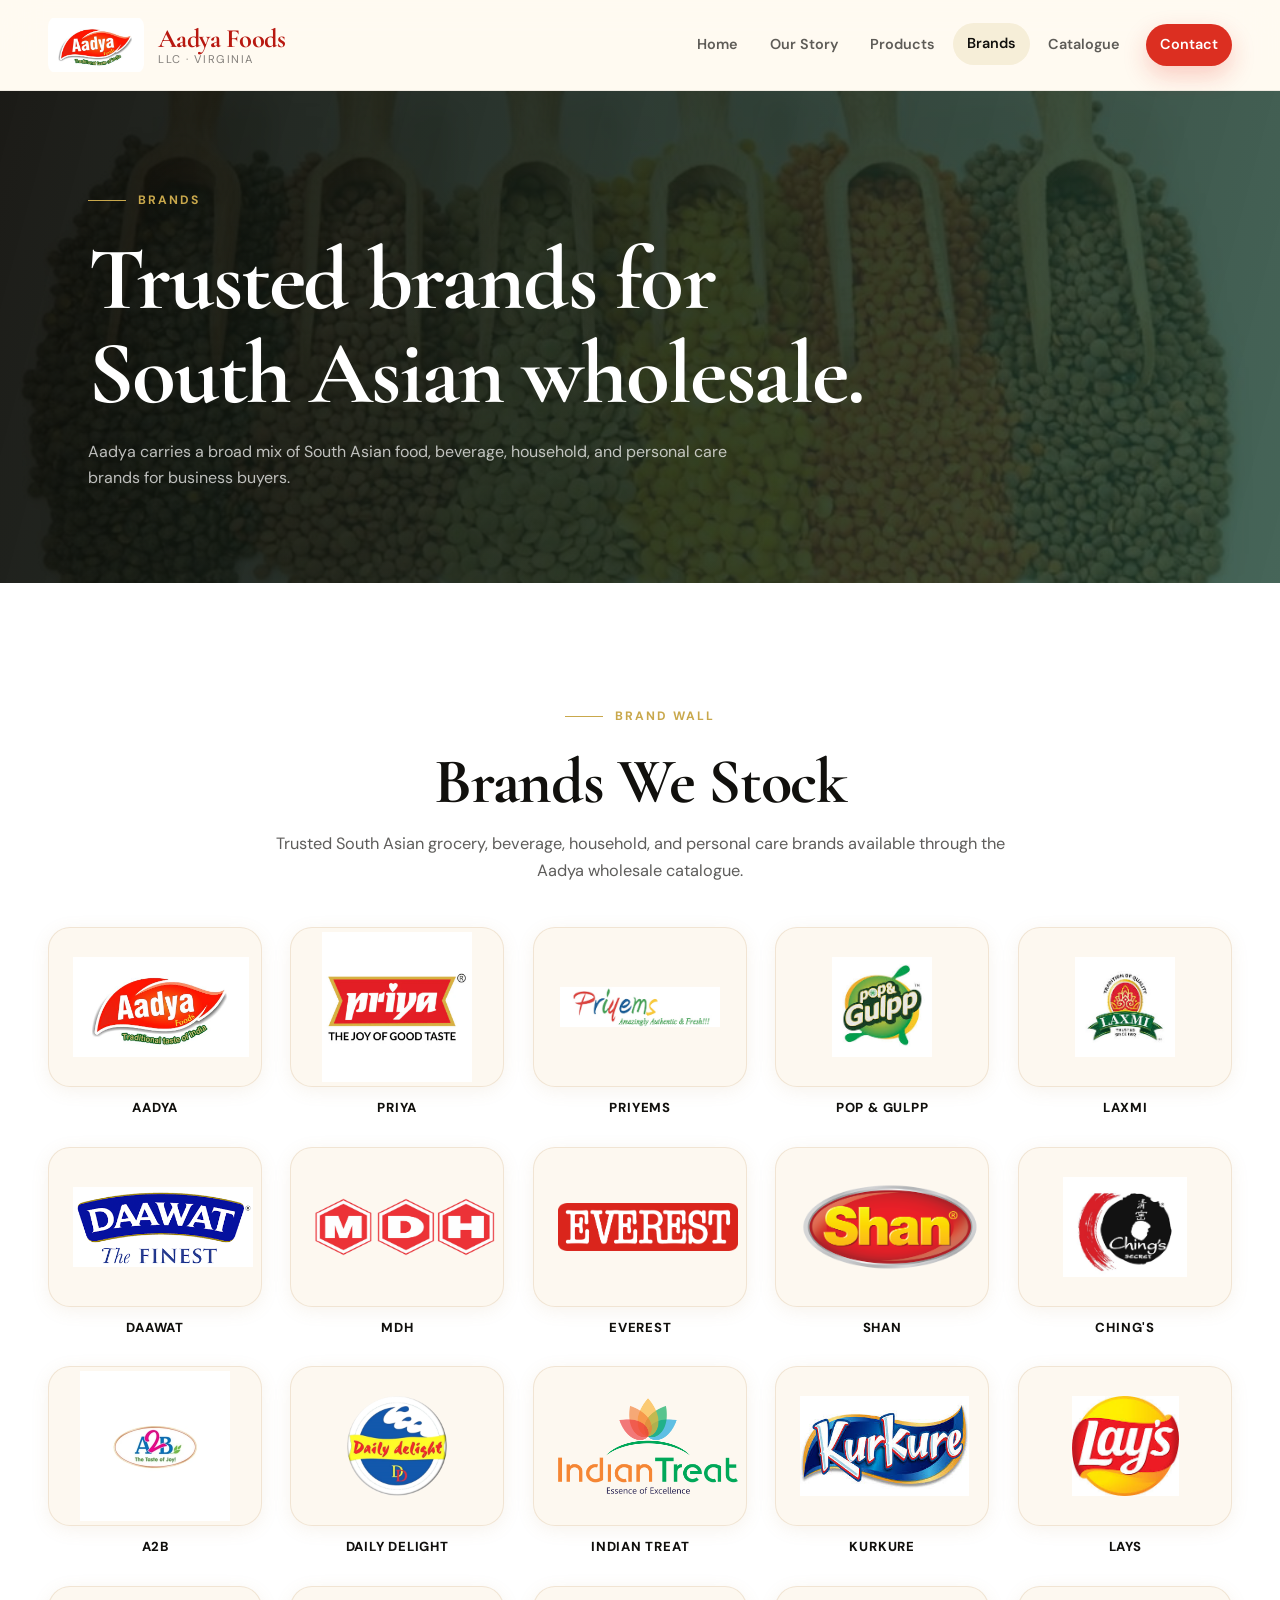
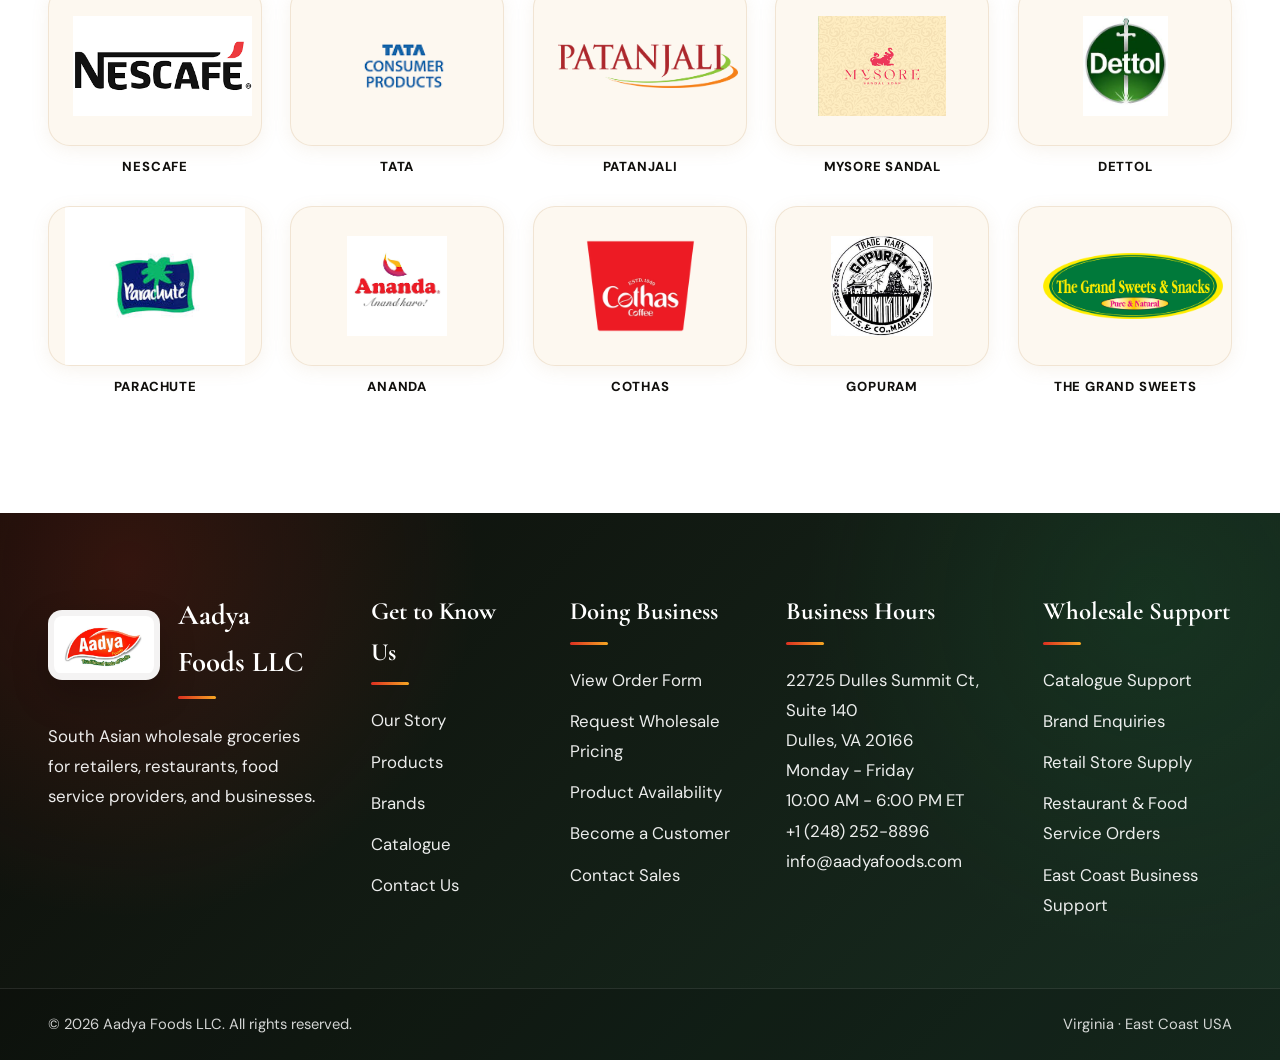
==== commit 62061917: "first commit" ====
--- a/brands.html
+++ b/brands.html
@@ -10,52 +10,46 @@
   <link href="https://fonts.googleapis.com/css2?family=Cormorant+Garamond:ital,wght@0,500;0,600;0,700;1,500;1,600&family=DM+Sans:wght@300;400;500;600;700;800&family=DM+Serif+Display&display=swap" rel="stylesheet" />
   <link rel="stylesheet" href="styles.css" />
 </head>
-<body>
-  <div class="page-loader" id="pageLoader"><div class="loader-card"><img src="Aadya.png" alt="Aadya Foods logo" /><div class="loader-bar"><span></span></div></div></div>
+<body class="inner-page">
+  <div class="page-loader" id="pageLoader"><div class="loader-card"><img src="Aadya_logo.jpeg" alt="Aadya Foods logo" /><div class="loader-bar"><span></span></div></div></div>
   <div class="site-shell">
-    <header class="navbar" id="navbar"><div class="nav-inner"><a class="brand" href="index.html"><img src="Aadya.png" alt="Aadya Foods" /><span class="brand-text"><span class="brand-title">Aadya Foods</span><span class="brand-sub">LLC · Virginia</span></span></a><button class="menu-btn" id="menuBtn" aria-label="Open menu"><span></span><span></span></button><nav class="nav-links" id="navLinks"><button class="nav-close" id="navClose" aria-label="Close menu">×</button><a data-nav href="index.html">Home</a><a data-nav href="our-story.html">Our Story</a><a data-nav href="products.html">Products</a><a data-nav href="brands.html">Brands</a><a data-nav href="catalogue.html">Catalogue</a><a data-nav href="contact.html" class="nav-cta">Contact</a></nav></div></header>
+    <header class="navbar" id="navbar"><div class="nav-inner"><a class="brand brand-wide" href="index.html"><img src="Aadya_logo.jpeg" alt="Aadya Foods" /><span class="brand-text"><span class="brand-title">Aadya Foods</span><span class="brand-sub">LLC · Virginia</span></span></a><button class="menu-btn" id="menuBtn" aria-label="Open menu"><span></span><span></span></button><nav class="nav-links" id="navLinks"><button class="nav-close" id="navClose" aria-label="Close menu">×</button><a data-nav href="index.html">Home</a><a data-nav href="our-story.html">Our Story</a><a data-nav href="products.html">Products</a><a data-nav href="brands.html">Brands</a><a data-nav href="catalogue.html">Catalogue</a><a data-nav href="contact.html" class="nav-cta">Contact</a></nav></div></header>
 
     <main class="main">
-      <section class="page-hero" style="--page-img: url('assets/images/snacks.jpg')">
+      <section class="page-hero" style="--page-img: url('assets/images/pulses.jpeg')">
         <div class="wrap reveal"><span class="eyebrow">Brands</span><h1>Trusted brands for South Asian wholesale.</h1><p>Aadya carries a broad mix of South Asian food, beverage, household, and personal care brands for business buyers.</p></div>
       </section>
 
-      <section class="brand-marquee" aria-label="Scrolling brands">
-        <div class="brand-track">
-          <span class="brand-chip"><img src="Aadya.png" alt="Aadya" /></span><span class="brand-chip"><img src="logos/priya.webp" alt="Priya" /></span><span class="brand-chip"><img src="logos/priyems.png" alt="Priyems" /></span><span class="brand-chip"><img src="logos/laxmi.jpeg" alt="Laxmi" /></span><span class="brand-chip"><img src="logos/MDH.png" alt="MDH" /></span><span class="brand-chip"><img src="logos/Everest.png" alt="Everest" /></span><span class="brand-chip"><img src="logos/pop%26gulpp.jpeg" alt="Pop and Gulpp" /></span><span class="brand-chip"><img src="logos/Shan.png" alt="Shan" /></span><span class="brand-chip"><img src="logos/daawat.png" alt="Daawat" /></span>
-          <span class="brand-chip"><img src="Aadya.png" alt="" /></span><span class="brand-chip"><img src="logos/priya.webp" alt="" /></span><span class="brand-chip"><img src="logos/priyems.png" alt="" /></span><span class="brand-chip"><img src="logos/laxmi.jpeg" alt="" /></span><span class="brand-chip"><img src="logos/MDH.png" alt="" /></span><span class="brand-chip"><img src="logos/Everest.png" alt="" /></span><span class="brand-chip"><img src="logos/pop%26gulpp.jpeg" alt="" /></span><span class="brand-chip"><img src="logos/Shan.png" alt="" /></span><span class="brand-chip"><img src="logos/daawat.png" alt="" /></span>
-        </div>
-      </section>
 
-      <section class="section section-alt">
+      <section class="section section-alt brands-section">
         <div class="wrap">
-          <div class="section-head center reveal"><span class="eyebrow">Brand wall</span><h2 class="section-title">Brands We Carry</h2><p class="section-text">A visual brand wall with the logos currently added to the Aadya project.</p></div>
+          <div class="section-head center reveal"><span class="eyebrow">Brand wall</span><h2 class="section-title">Brands We Stock</h2><p class="section-text">Trusted South Asian grocery, beverage, household, and personal care brands available through the Aadya wholesale catalogue.</p></div>
           <div class="grid grid-4 brand-grid">
-            <span class="brand-chip reveal"><img src="Aadya.png" alt="Aadya" /></span>
-            <span class="brand-chip reveal"><img src="logos/priya.webp" alt="Priya" /></span>
-            <span class="brand-chip reveal"><img src="logos/priyems.png" alt="Priyems" /></span>
-            <span class="brand-chip reveal"><img src="logos/pop%26gulpp.jpeg" alt="Pop and Gulpp" /></span>
-            <span class="brand-chip reveal"><img src="logos/laxmi.jpeg" alt="Laxmi" /></span>
-            <span class="brand-chip reveal"><img src="logos/daawat.png" alt="Daawat" /></span>
-            <span class="brand-chip reveal"><img src="logos/MDH.png" alt="MDH" /></span>
-            <span class="brand-chip reveal"><img src="logos/Everest.png" alt="Everest" /></span>
-            <span class="brand-chip reveal"><img src="logos/Shan.png" alt="Shan" /></span>
-            <span class="brand-chip reveal"><img src="logos/chings.jpg" alt="Ching's" /></span>
-            <span class="brand-chip reveal"><img src="logos/A2B.avif" alt="A2B" /></span>
-            <span class="brand-chip reveal"><img src="logos/Daily-Delight.png" alt="Daily Delight" /></span>
-            <span class="brand-chip reveal"><img src="logos/indian-treat.png" alt="Indian Treat" /></span>
-            <span class="brand-chip reveal"><img src="logos/kurkure.jpeg" alt="Kurkure" /></span>
-            <span class="brand-chip reveal"><img src="logos/LAys.jpeg" alt="Lays" /></span>
-            <span class="brand-chip reveal"><img src="logos/NESCAFE.png" alt="Nescafe" /></span>
-            <span class="brand-chip reveal"><img src="logos/Tata.png" alt="Tata" /></span>
-            <span class="brand-chip reveal"><img src="logos/Patanjali.png" alt="Patanjali" /></span>
-            <span class="brand-chip reveal"><img src="logos/MYSORE%20SANDAL.png" alt="Mysore Sandal" /></span>
-            <span class="brand-chip reveal"><img src="logos/DETTOL.jpeg" alt="Dettol" /></span>
-            <span class="brand-chip reveal"><img src="logos/PARACHUTE.jpeg" alt="Parachute" /></span>
-            <span class="brand-chip reveal"><img src="logos/ANANDA.png" alt="Ananda" /></span>
-            <span class="brand-chip reveal"><img src="logos/Cothas_Logo1.avif" alt="Cothas" /></span>
-            <span class="brand-chip reveal"><img src="logos/gopuram.jpg" alt="Gopuram" /></span>
-            <span class="brand-chip reveal"><img src="logos/thegrandsweets.png" alt="The Grand Sweets" /></span>
+            <div class="brand-item"><span class="brand-chip reveal"><img src="Aadya_logo.jpeg" alt="Aadya" /></span><span class="brand-name">Aadya</span></div>
+            <div class="brand-item"><span class="brand-chip reveal"><img src="logos/priya.webp" alt="Priya" style="transform:scale(1.5);" /></span><span class="brand-name">Priya</span></div>
+            <div class="brand-item"><span class="brand-chip reveal"><img src="logos/priyems.png" alt="Priyems" style="transform:scale(1.6);" /></span><span class="brand-name">Priyems</span></div>
+            <div class="brand-item"><span class="brand-chip reveal"><img src="logos/pop%26gulpp.jpeg" alt="Pop and Gulpp" /></span><span class="brand-name">Pop & Gulpp</span></div>
+            <div class="brand-item"><span class="brand-chip reveal"><img src="logos/laxmi.jpeg" alt="Laxmi" /></span><span class="brand-name">Laxmi</span></div>
+            <div class="brand-item"><span class="brand-chip reveal"><img src="logos/daawat.png" alt="Daawat" /></span><span class="brand-name">Daawat</span></div>
+            <div class="brand-item"><span class="brand-chip reveal"><img src="logos/MDH.png" alt="MDH" /></span><span class="brand-name">MDH</span></div>
+            <div class="brand-item"><span class="brand-chip reveal"><img src="logos/Everest.png" alt="Everest" /></span><span class="brand-name">Everest</span></div>
+            <div class="brand-item"><span class="brand-chip reveal"><img src="logos/Shan.png" alt="Shan" /></span><span class="brand-name">Shan</span></div>
+            <div class="brand-item"><span class="brand-chip reveal"><img src="logos/chings.jpg" alt="Ching's" /></span><span class="brand-name">Ching's</span></div>
+            <div class="brand-item"><span class="brand-chip reveal"><img src="logos/A2B.avif" alt="A2B" style="transform:scale(1.5);" /></span><span class="brand-name">A2B</span></div>
+            <div class="brand-item"><span class="brand-chip reveal"><img src="logos/Daily-Delight.png" alt="Daily Delight" /></span><span class="brand-name">Daily Delight</span></div>
+            <div class="brand-item"><span class="brand-chip reveal"><img src="logos/indian-treat.png" alt="Indian Treat" /></span><span class="brand-name">Indian Treat</span></div>
+            <div class="brand-item"><span class="brand-chip reveal"><img src="logos/kurkure.jpeg" alt="Kurkure" /></span><span class="brand-name">Kurkure</span></div>
+            <div class="brand-item"><span class="brand-chip reveal"><img src="logos/LAys.jpeg" alt="Lays" /></span><span class="brand-name">Lays</span></div>
+            <div class="brand-item"><span class="brand-chip reveal"><img src="logos/NESCAFE.png" alt="Nescafe" /></span><span class="brand-name">Nescafe</span></div>
+            <div class="brand-item"><span class="brand-chip reveal"><img src="logos/Tata.png" alt="Tata" style="transform:scale(1.8); mix-blend-mode:multiply;" /></span><span class="brand-name">Tata</span></div>
+            <div class="brand-item"><span class="brand-chip reveal"><img src="logos/Patanjali.png" alt="Patanjali" /></span><span class="brand-name">Patanjali</span></div>
+            <div class="brand-item"><span class="brand-chip reveal"><img src="logos/MYSORE%20SANDAL.png" alt="Mysore Sandal" /></span><span class="brand-name">Mysore Sandal</span></div>
+            <div class="brand-item"><span class="brand-chip reveal"><img src="logos/DETTOL.jpeg" alt="Dettol" /></span><span class="brand-name">Dettol</span></div>
+            <div class="brand-item"><span class="brand-chip reveal"><img src="logos/PARACHUTE.jpeg" alt="Parachute" style="transform:scale(1.8);" /></span><span class="brand-name">Parachute</span></div>
+            <div class="brand-item"><span class="brand-chip reveal"><img src="logos/ANANDA.png" alt="Ananda" /></span><span class="brand-name">Ananda</span></div>
+            <div class="brand-item"><span class="brand-chip reveal"><img src="logos/Cothas_Logo1.avif" alt="Cothas" /></span><span class="brand-name">Cothas</span></div>
+            <div class="brand-item"><span class="brand-chip reveal"><img src="logos/gopuram.jpg" alt="Gopuram" /></span><span class="brand-name">Gopuram</span></div>
+            <div class="brand-item"><span class="brand-chip reveal"><img src="logos/thegrandsweets.png" alt="The Grand Sweets" /></span><span class="brand-name">The Grand Sweets</span></div>
           </div>
         </div>
       </section>
--- a/styles.css
+++ b/styles.css
@@ -21,6 +21,13 @@
   --gutter: clamp(20px, 4vw, 48px);
   --serif: 'Cormorant Garamond', 'DM Serif Display', Georgia, serif;
   --body: 'DM Sans', system-ui, -apple-system, BlinkMacSystemFont, sans-serif;
+  --aadya-red: #dc2f21;
+  --aadya-red-dark: #9f2419;
+  --aadya-green: #1f6b3a;
+  --aadya-cream: #fff3df;
+  --aadya-mango: #f5a623;
+  --aadya-teal: #0f8a83;
+  --aadya-plum: #7c3aed;
 }
 
 html { scroll-behavior: smooth; }
@@ -78,18 +85,18 @@
 }
 .navbar.scrolled { box-shadow: 0 8px 30px rgba(17, 16, 13, .08); }
 .nav-inner {
-  width: min(100%, 1280px);
+  width: min(100%, 1400px);
   margin: 0 auto;
-  padding: 12px var(--gutter);
+  padding: 16px var(--gutter);
   display: flex;
   align-items: center;
   gap: 28px;
 }
-.brand { display: flex; align-items: center; gap: 12px; flex-shrink: 0; }
+.brand { display: flex; align-items: center; gap: 14px; flex-shrink: 0; }
 .brand img { width: 58px; height: 58px; object-fit: contain; }
 .brand-text { display: flex; flex-direction: column; line-height: 1.08; }
-.brand-title { font-family: var(--serif); font-size: 1.55rem; font-weight: 700; letter-spacing: -.02em; }
-.brand-sub { font-size: .68rem; letter-spacing: .14em; text-transform: uppercase; color: var(--muted); }
+.brand-title { font-family: var(--serif); font-size: 1.65rem; font-weight: 700; letter-spacing: -.02em; color: var(--aadya-red-dark); }
+.brand-sub { font-size: .7rem; letter-spacing: .14em; text-transform: uppercase; color: var(--muted); }
 .nav-links { margin-left: auto; display: flex; align-items: center; gap: 4px; }
 .nav-links a {
   padding: 9px 14px;
@@ -101,11 +108,13 @@
 }
 .nav-links a:hover,
 .nav-links a.active { color: var(--ink); background: var(--gold-soft); transform: translateY(-1px); }
+.nav-links a.nav-cta:hover,
+.nav-links a.nav-cta.active { background: var(--aadya-red) !important; color: var(--white) !important; transform: translateY(-1px); }
 .nav-cta {
   margin-left: 8px;
-  background: var(--gold) !important;
-  color: var(--ink) !important;
-  box-shadow: 0 10px 24px rgba(201,168,76,.26);
+  background: var(--aadya-red) !important;
+  color: var(--white) !important;
+  box-shadow: 0 10px 24px rgba(233,39,25,.22);
 }
 .menu-btn, .nav-close {
   display: none;
@@ -297,10 +306,16 @@
   box-shadow: var(--shadow-soft);
 }
 .story-page .loader-bar span { background: #e92719; }
-.story-page .navbar { background: rgba(255,250,242,.94); }
-.story-page .brand-title { color: #b81810; }
-.story-page .page-hero {
-  overflow: hidden;
+.story-page .navbar,
+.inner-page .navbar,
+.products-page .navbar { background: rgba(255,250,242,.94); }
+.story-page .brand-title,
+.inner-page .brand-title,
+.products-page .brand-title { color: #b81810; }
+.products-page .page-hero {
+  background:
+    linear-gradient(105deg, rgba(13, 12, 8, .94), rgba(24, 63, 47, .8)),
+    var(--page-img) center top/cover;
 }
 .story-page .page-hero {
   background:
@@ -609,7 +624,7 @@
 .story-value-card.gold  { background: #fdecc8; }
 
 .brand-marquee { overflow: hidden; padding: 28px 0; background: var(--white); border-block: 1px solid var(--border); }
-.brand-track { display: flex; width: max-content; gap: 20px; animation: marquee 42s linear infinite; }
+.brand-track { display: flex; align-items: flex-start; width: max-content; gap: 20px; animation: marquee 42s linear infinite; }
 .brand-chip {
   width: 170px;
   height: 92px;
@@ -621,20 +636,115 @@
   box-shadow: var(--shadow-soft);
 }
 .brand-chip img { max-width: 120px; max-height: 58px; object-fit: contain; }
+
+/* Marquee-specific chip */
+.marquee-item {
+  display: flex;
+  flex-direction: column;
+  align-items: center;
+  gap: 8px;
+  flex-shrink: 0;
+}
+.marquee-chip {
+  width: 160px;
+  height: 92px;
+  padding: 14px;
+  display: grid;
+  place-items: center;
+  flex-shrink: 0;
+}
+.marquee-chip img {
+  width: 110px;
+  height: 52px;
+  object-fit: contain;
+}
+.marquee-chip .brand-name { display: none; }
+.marquee-item .brand-name {
+  font-size: .68rem;
+  font-weight: 700;
+  letter-spacing: .05em;
+  text-transform: uppercase;
+  color: var(--ink-soft);
+  text-align: center;
+}
+  box-shadow: var(--shadow-soft);
+}
+/* ---- Brands page ---- */
+.brands-section {
+  background-color: #f2ece0;
+  background-image: url("data:image/svg+xml,%3Csvg xmlns='http://www.w3.org/2000/svg' width='130' height='130' viewBox='0 0 130 130'%3E%3Cg fill='none' stroke='%23d4c4a0' stroke-width='1.4' opacity='0.7'%3E%3Cellipse cx='65' cy='65' rx='22' ry='38'/%3E%3Cellipse cx='65' cy='65' rx='38' ry='22'/%3E%3Cellipse cx='65' cy='65' rx='16' ry='28'/%3E%3Cellipse cx='65' cy='65' rx='28' ry='16'/%3E%3Ccircle cx='65' cy='65' r='10'/%3E%3Ccircle cx='65' cy='65' r='4'/%3E%3C/g%3E%3C/svg%3E");
+  background-size: 130px 130px;
+}
+.brands-section .wrap { width: min(100%, 1500px); }
+.brand-grid { display: grid; grid-template-columns: repeat(5, minmax(0,1fr)); gap: 28px; }
+.brand-item {
+  display: flex;
+  flex-direction: column;
+  align-items: center;
+  gap: 10px;
+  animation: brandPop .5s ease both;
+}
+.brand-item:nth-child(2)  { animation-delay: .05s; }
+.brand-item:nth-child(3)  { animation-delay: .10s; }
+.brand-item:nth-child(4)  { animation-delay: .15s; }
+.brand-item:nth-child(5)  { animation-delay: .20s; }
+.brand-item:nth-child(6)  { animation-delay: .25s; }
+.brand-item:nth-child(7)  { animation-delay: .30s; }
+.brand-item:nth-child(8)  { animation-delay: .35s; }
+.brand-item:nth-child(9)  { animation-delay: .40s; }
+.brand-item:nth-child(10) { animation-delay: .45s; }
+.brand-item:nth-child(11) { animation-delay: .50s; }
+.brand-item:nth-child(12) { animation-delay: .55s; }
+@keyframes brandPop {
+  from { opacity: 0; transform: translateY(22px) scale(.92); }
+  to   { opacity: 1; transform: translateY(0)    scale(1); }
+}
+.brand-item {
+  display: flex;
+  flex-direction: column;
+  align-items: center;
+  gap: 10px;
+}
 .brand-grid .brand-chip {
-  width: auto;
-  height: 132px;
-  transition: transform .25s ease, box-shadow .25s ease;
-}
-.brand-grid .brand-chip:hover { transform: translateY(-6px) rotate(-1deg); box-shadow: var(--shadow); }
+  width: 100%;
+  height: 160px;
+  padding: 24px;
+  display: grid;
+  place-items: center;
+  overflow: hidden;
+  background: #fdf8f0;
+  border: 1.5px solid rgba(180,140,80,.18);
+  box-shadow: 0 4px 18px rgba(180,140,80,.10);
+  transition: transform .3s ease, box-shadow .3s ease, border-color .3s ease;
+}
+.brand-grid .brand-chip img {
+  max-width: 180px;
+  max-height: 100px;
+  object-fit: contain;
+  transition: transform .35s ease;
+}
+.brand-grid .brand-chip:hover {
+  transform: translateY(-8px);
+  box-shadow: 0 18px 42px rgba(46,125,70,.18);
+  border-color: rgba(46,125,70,.32);
+}
+.brand-grid .brand-chip:hover img { transform: scale(1.08); }
+.brand-name {
+  font-size: .82rem;
+  font-weight: 800;
+  letter-spacing: .06em;
+  text-transform: uppercase;
+  color: var(--ink);
+  text-align: center;
+}
 
 /* ---- Products page segments (OM Produce style) ---- */
 .prod-segments-section {
-  background: #2a4a2e;
+  background: #4a6741;
   padding-bottom: clamp(60px, 8vw, 110px);
 }
 .prod-segments-section .section-head { color: #fff; }
-.prod-segments-section .section-title { color: #fff; }
+.prod-segments-section .section-title { color: #fff; font-size: clamp(2rem, 3.5vw, 3.4rem); white-space: nowrap; }
 .prod-segments-section .section-text { color: rgba(255,255,255,.72); }
 .prod-segments-section .eyebrow { color: #f5c96a; }
 .prod-segments-section .wrap { max-width: 1600px; }
@@ -669,7 +779,7 @@
   height: 400px;
   object-fit: cover;
   border-radius: 18px;
-  border: 6px solid #c07e1a;
+  border: 10px solid #c07e1a;
   transform: rotate(-3deg);
   transition: transform .4s ease, box-shadow .4s ease;
   box-shadow: 0 16px 40px rgba(0,0,0,.18);
@@ -694,19 +804,21 @@
 .prod-segment-body .eyebrow {
   color: #c07e1a;
   margin-bottom: 8px;
+  font-size: 1rem;
+  letter-spacing: .12em;
 }
 .prod-segment-body h2 {
-  font-size: clamp(1.8rem, 3vw, 2.8rem);
+  font-size: clamp(2rem, 3.5vw, 3.2rem);
   font-weight: 700;
   color: #214f34;
   margin-bottom: 16px;
   line-height: 1.12;
 }
 .prod-segment-body p {
-  font-size: 1.05rem;
+  font-size: 1.2rem;
   line-height: 1.75;
   color: rgba(33,26,18,.7);
-  max-width: 400px;
+  max-width: 520px;
 }
 .catalogue-frame {
   overflow: hidden;
@@ -749,6 +861,7 @@
     linear-gradient(135deg, #0d0c08, #182f22);
 }
 .footer-top { padding: 78px 0 68px; }
+.footer .wrap { width: min(100%, 1400px); }
 .footer-grid {
   display: grid;
   grid-template-columns: 1.65fr .9fr 1fr 1.25fr 1.15fr;
@@ -759,12 +872,12 @@
 .footer a,
 .footer li {
   color: rgba(255,255,255,.92);
-  font-size: 1rem;
+  font-size: 1.05rem;
   line-height: 1.8;
 }
 .footer h4 {
   font-family: var(--serif);
-  font-size: 1.45rem;
+  font-size: 1.55rem;
   margin-bottom: 20px;
   color: var(--white);
 }
@@ -804,7 +917,6 @@
   font-size: 1.8rem;
   margin-bottom: 0;
 }
-.footer-brand h4::after { display: none; }
 .footer-bottom {
   border-top: 1px solid rgba(255,255,255,.1);
   padding: 22px 0;
@@ -834,13 +946,6 @@
 .btt.show { opacity: 1; pointer-events: auto; transform: translateY(0); }
 
 .home-page {
-  --aadya-red: #dc2f21;
-  --aadya-red-dark: #9f2419;
-  --aadya-green: #1f6b3a;
-  --aadya-cream: #fff3df;
-  --aadya-mango: #f5a623;
-  --aadya-teal: #0f8a83;
-  --aadya-plum: #7c3aed;
   background:
     radial-gradient(circle at 8% 10%, rgba(220, 47, 33, .14), transparent 26%),
     radial-gradient(circle at 92% 12%, rgba(31, 107, 58, .14), transparent 24%),
@@ -851,8 +956,8 @@
   background: rgba(255, 250, 242, .94);
 }
 .brand-wide img {
-  width: 86px;
-  height: 52px;
+  width: 96px;
+  height: 58px;
   object-fit: contain;
   border-radius: 10px;
 }
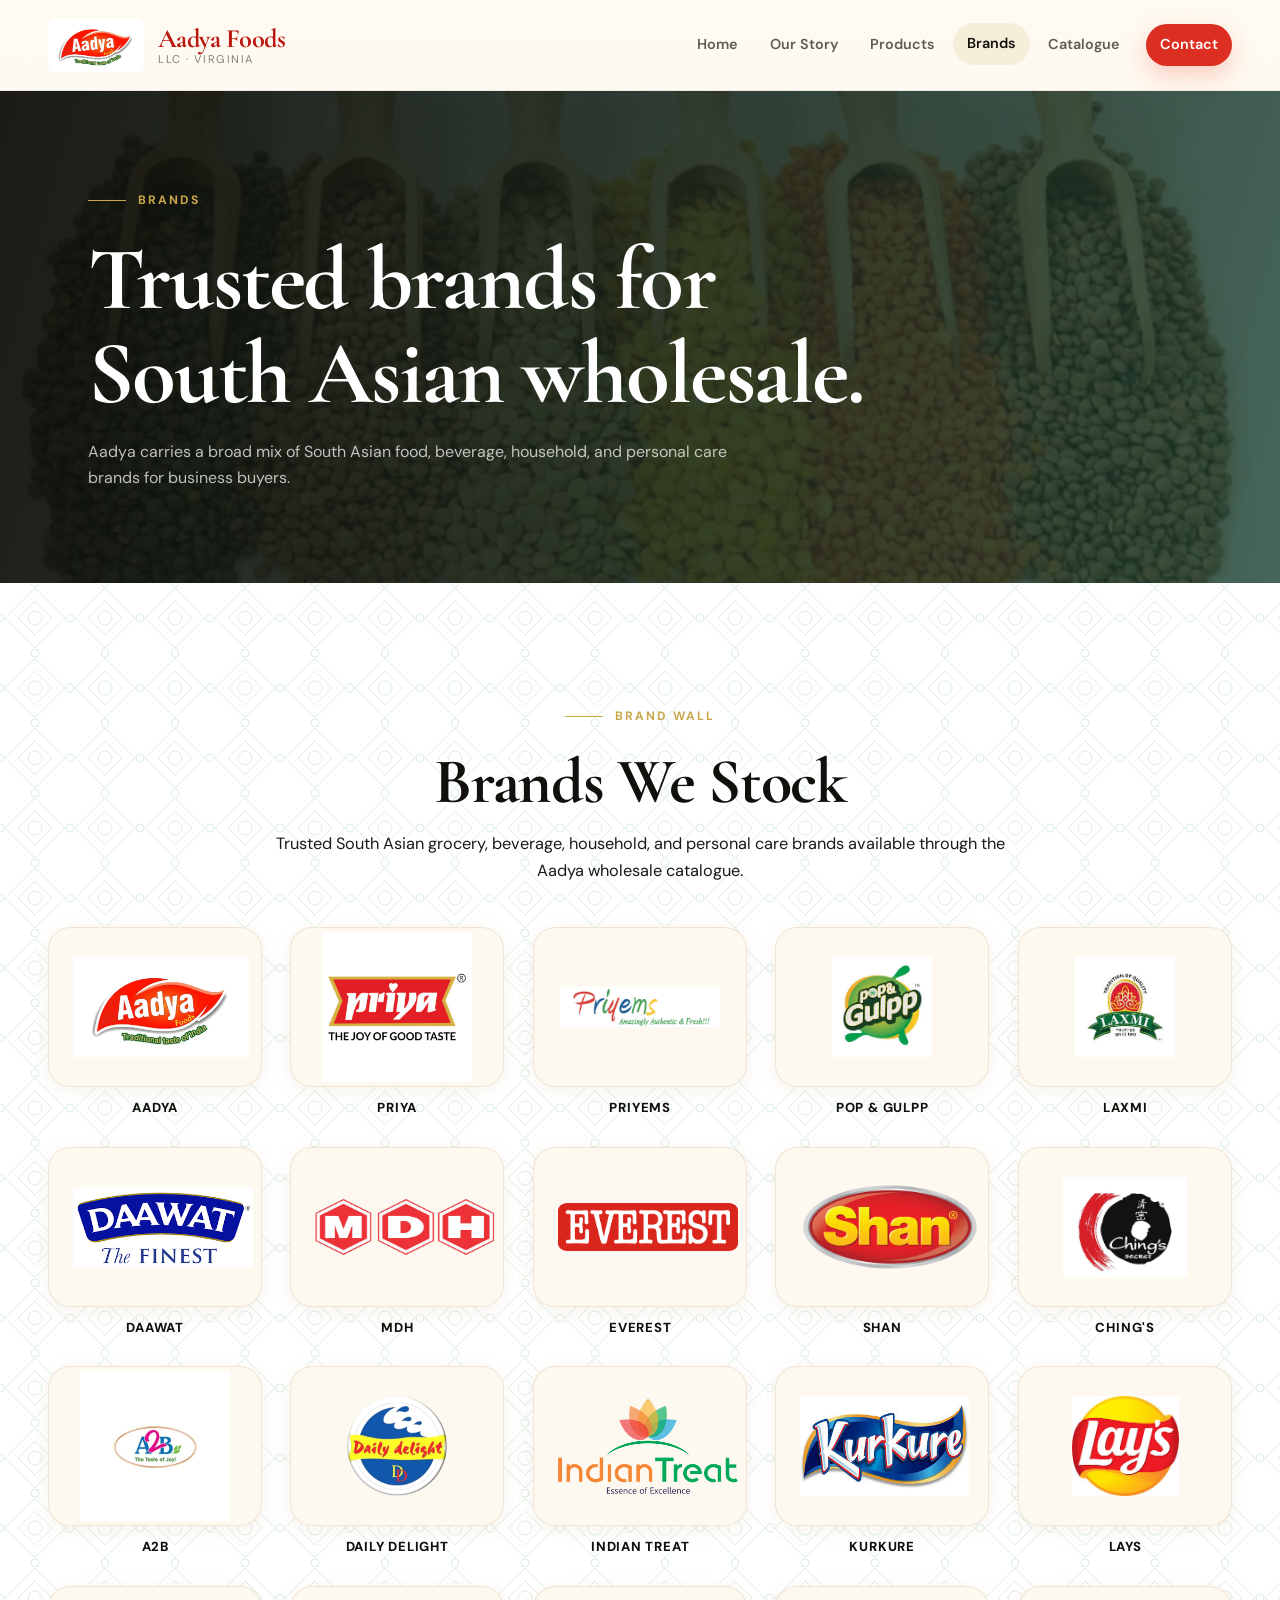
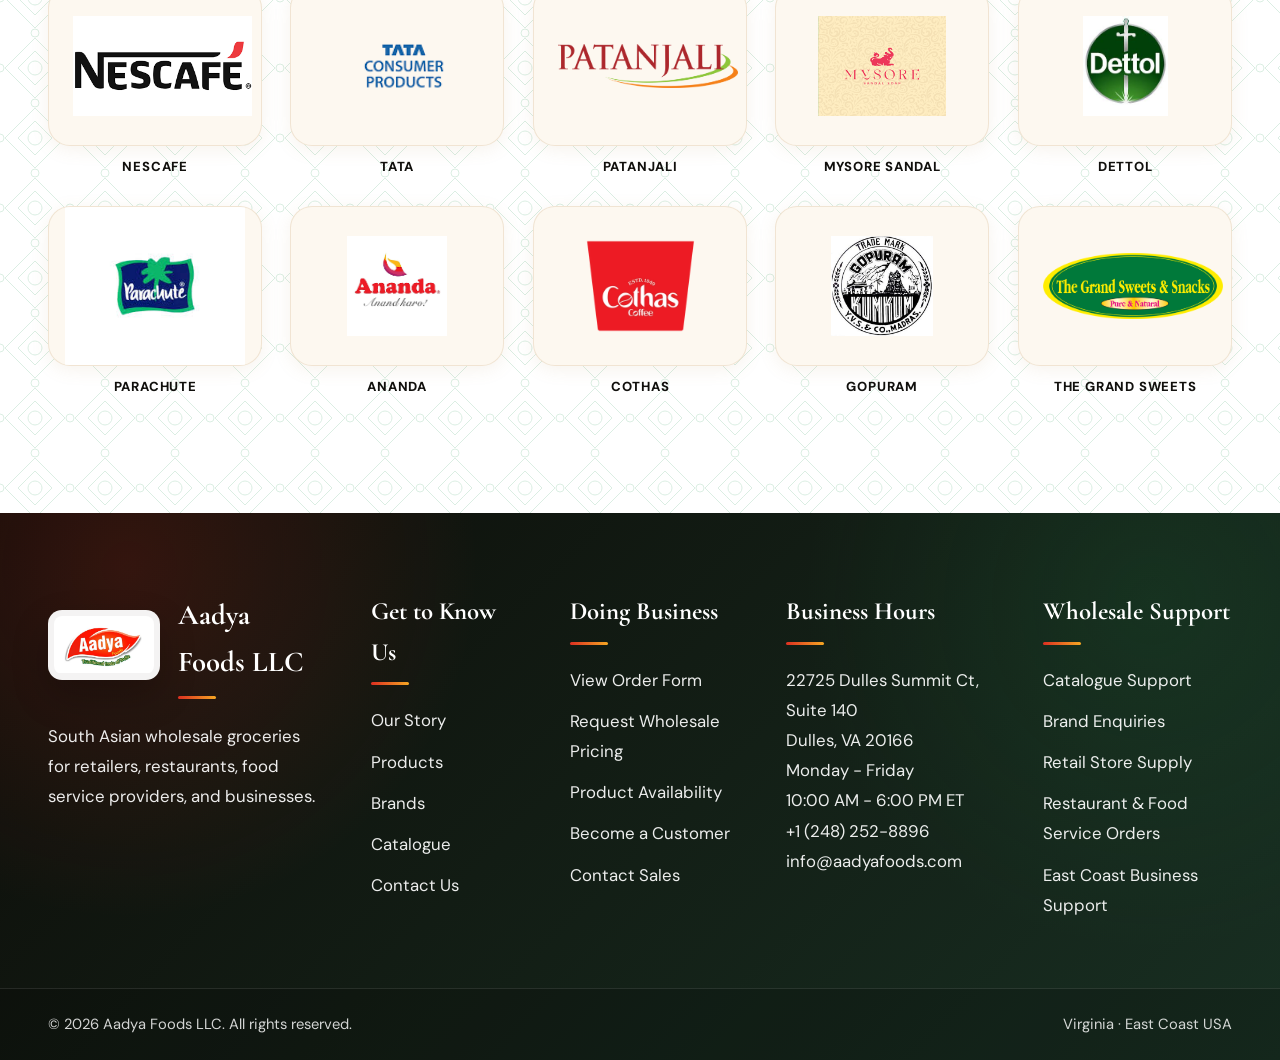
==== commit 24b71ac9: "Fix nav CSS variables and header consistency acro" ====
--- a/brands.html
+++ b/brands.html
@@ -21,9 +21,10 @@
       </section>
 
 
-      <section class="section section-alt brands-section">
+      <section class="section section-alt brands-section" style="position:relative; overflow:hidden;">
+        <div class="brands-pattern-bg"></div>
         <div class="wrap">
-          <div class="section-head center reveal"><span class="eyebrow">Brand wall</span><h2 class="section-title">Brands We Stock</h2><p class="section-text">Trusted South Asian grocery, beverage, household, and personal care brands available through the Aadya wholesale catalogue.</p></div>
+          <div class="section-head center reveal"><span class="eyebrow">Brand wall</span><h2 class="section-title">Brands We Stock</h2><p class="section-text" style="color:#1a1a1a;">Trusted South Asian grocery, beverage, household, and personal care brands available through the Aadya wholesale catalogue.</p></div>
           <div class="grid grid-4 brand-grid">
             <div class="brand-item"><span class="brand-chip reveal"><img src="Aadya_logo.jpeg" alt="Aadya" /></span><span class="brand-name">Aadya</span></div>
             <div class="brand-item"><span class="brand-chip reveal"><img src="logos/priya.webp" alt="Priya" style="transform:scale(1.5);" /></span><span class="brand-name">Priya</span></div>
--- a/styles.css
+++ b/styles.css
@@ -671,11 +671,19 @@
 }
 /* ---- Brands page ---- */
 .brands-section {
-  background-color: #f2ece0;
-  background-image: url("data:image/svg+xml,%3Csvg xmlns='http://www.w3.org/2000/svg' width='130' height='130' viewBox='0 0 130 130'%3E%3Cg fill='none' stroke='%23d4c4a0' stroke-width='1.4' opacity='0.7'%3E%3Cellipse cx='65' cy='65' rx='22' ry='38'/%3E%3Cellipse cx='65' cy='65' rx='38' ry='22'/%3E%3Cellipse cx='65' cy='65' rx='16' ry='28'/%3E%3Cellipse cx='65' cy='65' rx='28' ry='16'/%3E%3Ccircle cx='65' cy='65' r='10'/%3E%3Ccircle cx='65' cy='65' r='4'/%3E%3C/g%3E%3C/svg%3E");
-  background-size: 130px 130px;
-}
-.brands-section .wrap { width: min(100%, 1500px); }
+  position: relative !important;
+  overflow: hidden !important;
+}
+.brands-pattern-bg {
+  position: absolute;
+  inset: 0;
+  background-image: url("data:image/svg+xml,%3Csvg xmlns='http://www.w3.org/2000/svg' width='70' height='70' viewBox='0 0 70 70'%3E%3Cg fill='none' stroke='%234aaa72' stroke-width='1'%3E%3Cpath d='M35 5 Q50 20 65 35 Q50 50 35 65 Q20 50 5 35 Q20 20 35 5Z'/%3E%3Cpath d='M35 18 Q44 27 52 35 Q44 43 35 52 Q26 43 18 35 Q26 27 35 18Z'/%3E%3Ccircle cx='35' cy='35' r='7'/%3E%3Ccircle cx='35' cy='0' r='4'/%3E%3Ccircle cx='35' cy='70' r='4'/%3E%3Ccircle cx='0' cy='35' r='4'/%3E%3Ccircle cx='70' cy='35' r='4'/%3E%3C/g%3E%3C/svg%3E");
+  background-size: 70px 70px;
+  opacity: 0.2;
+  pointer-events: none;
+  z-index: 0;
+}
+.brands-section .wrap { position: relative; z-index: 1; width: min(100%, 1500px); }
 .brand-grid { display: grid; grid-template-columns: repeat(5, minmax(0,1fr)); gap: 28px; }
 .brand-item {
   display: flex;
